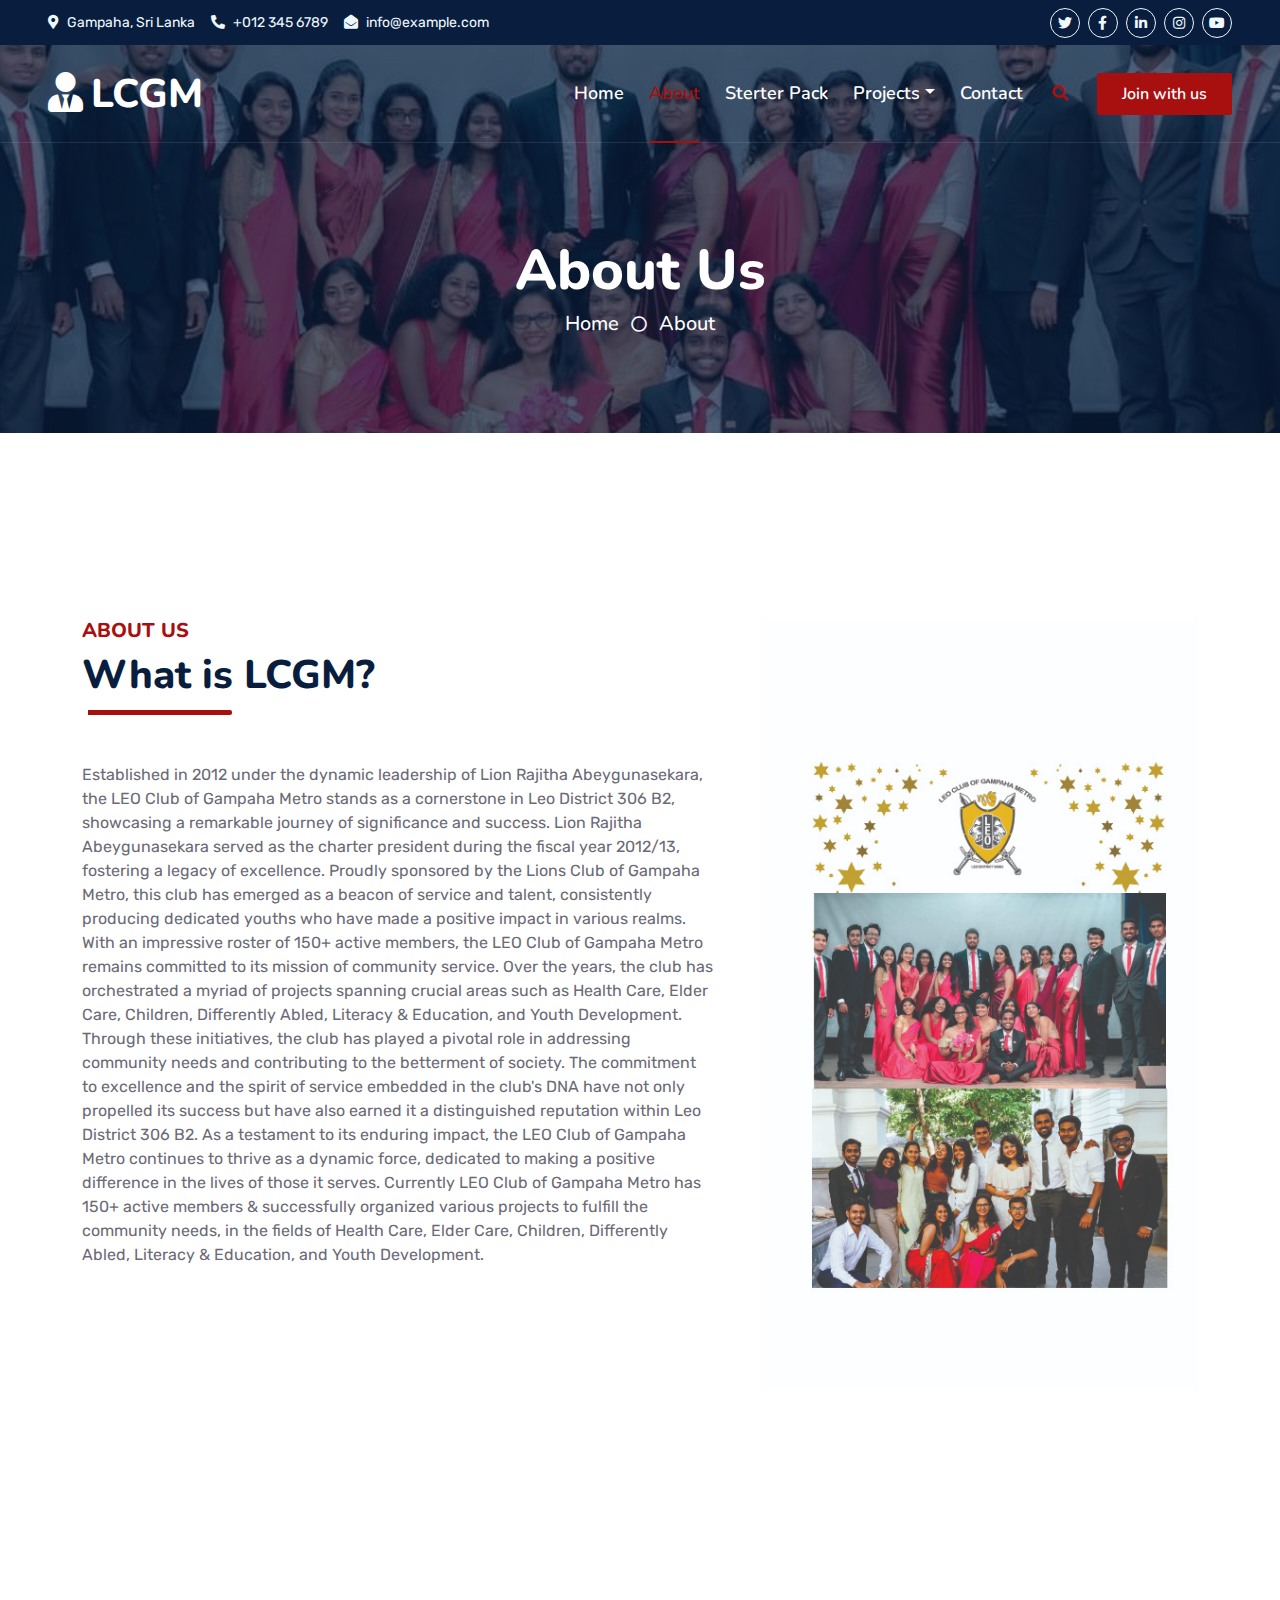
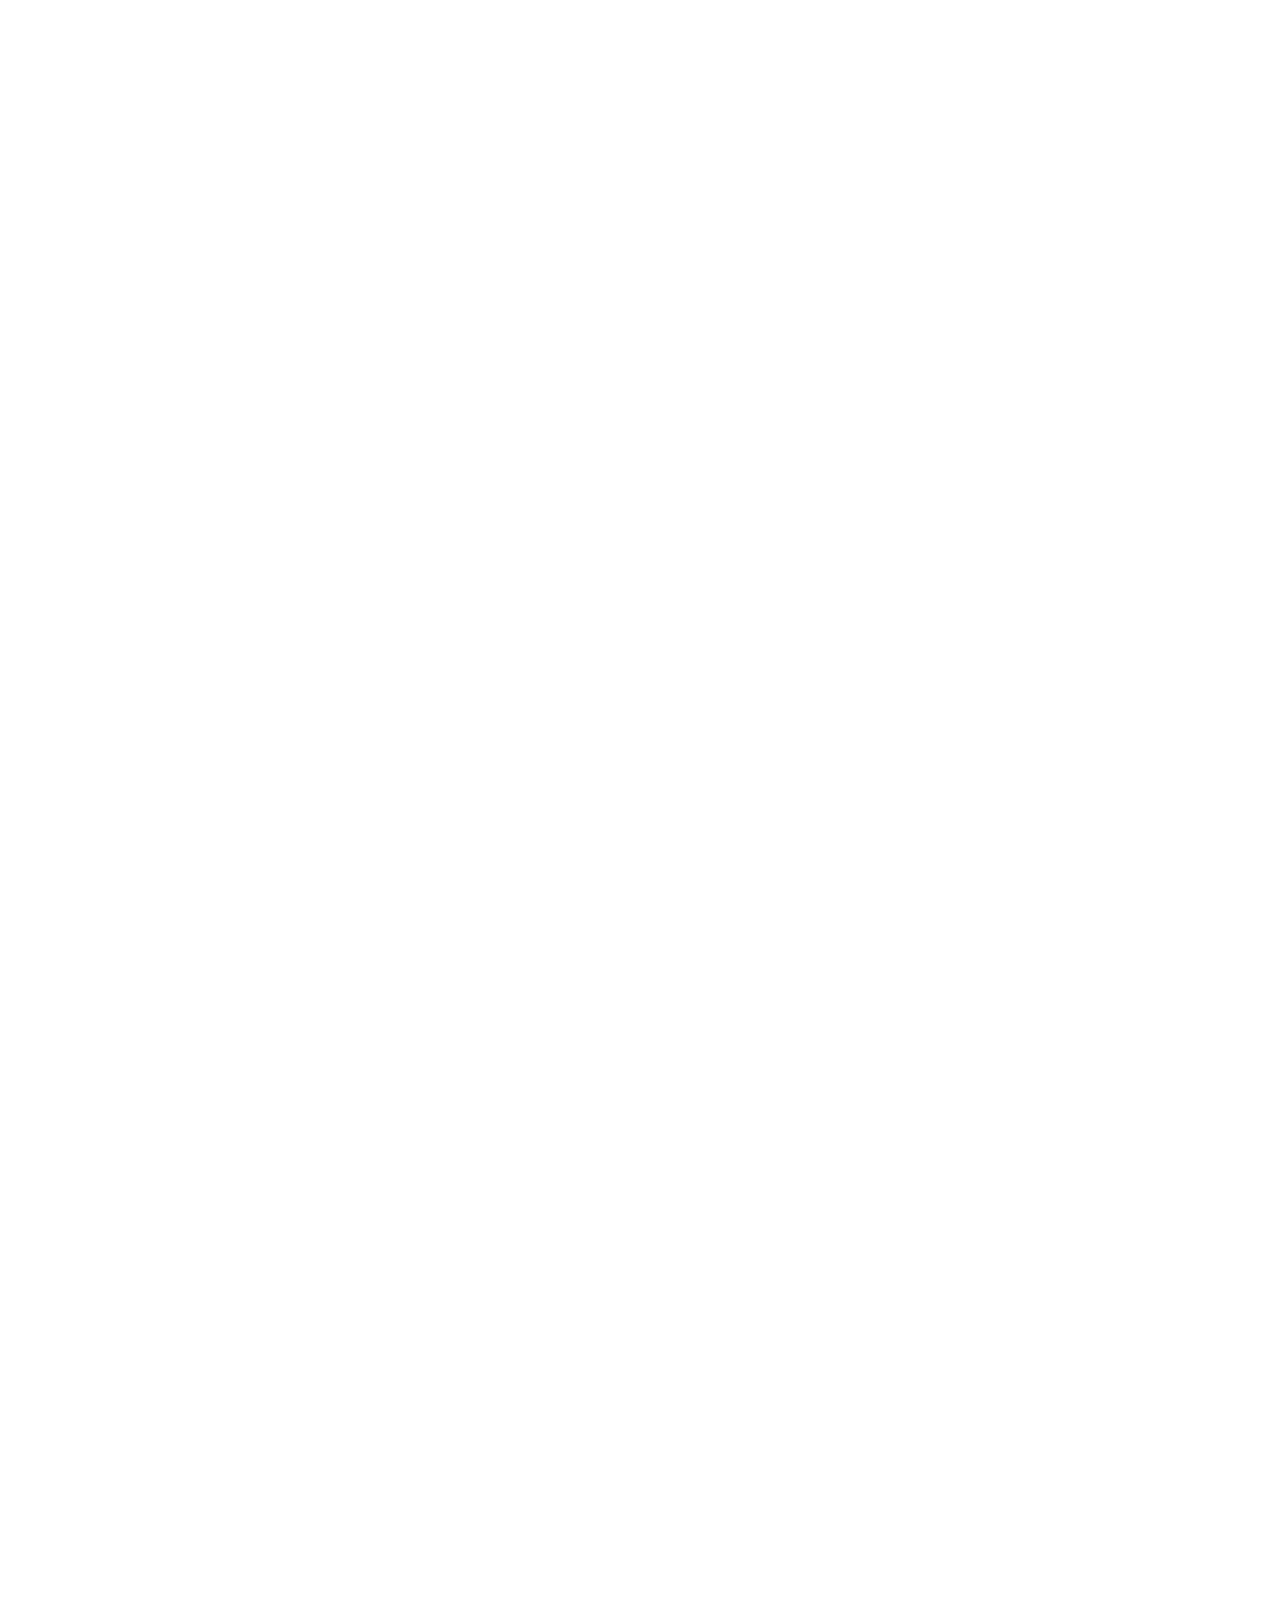
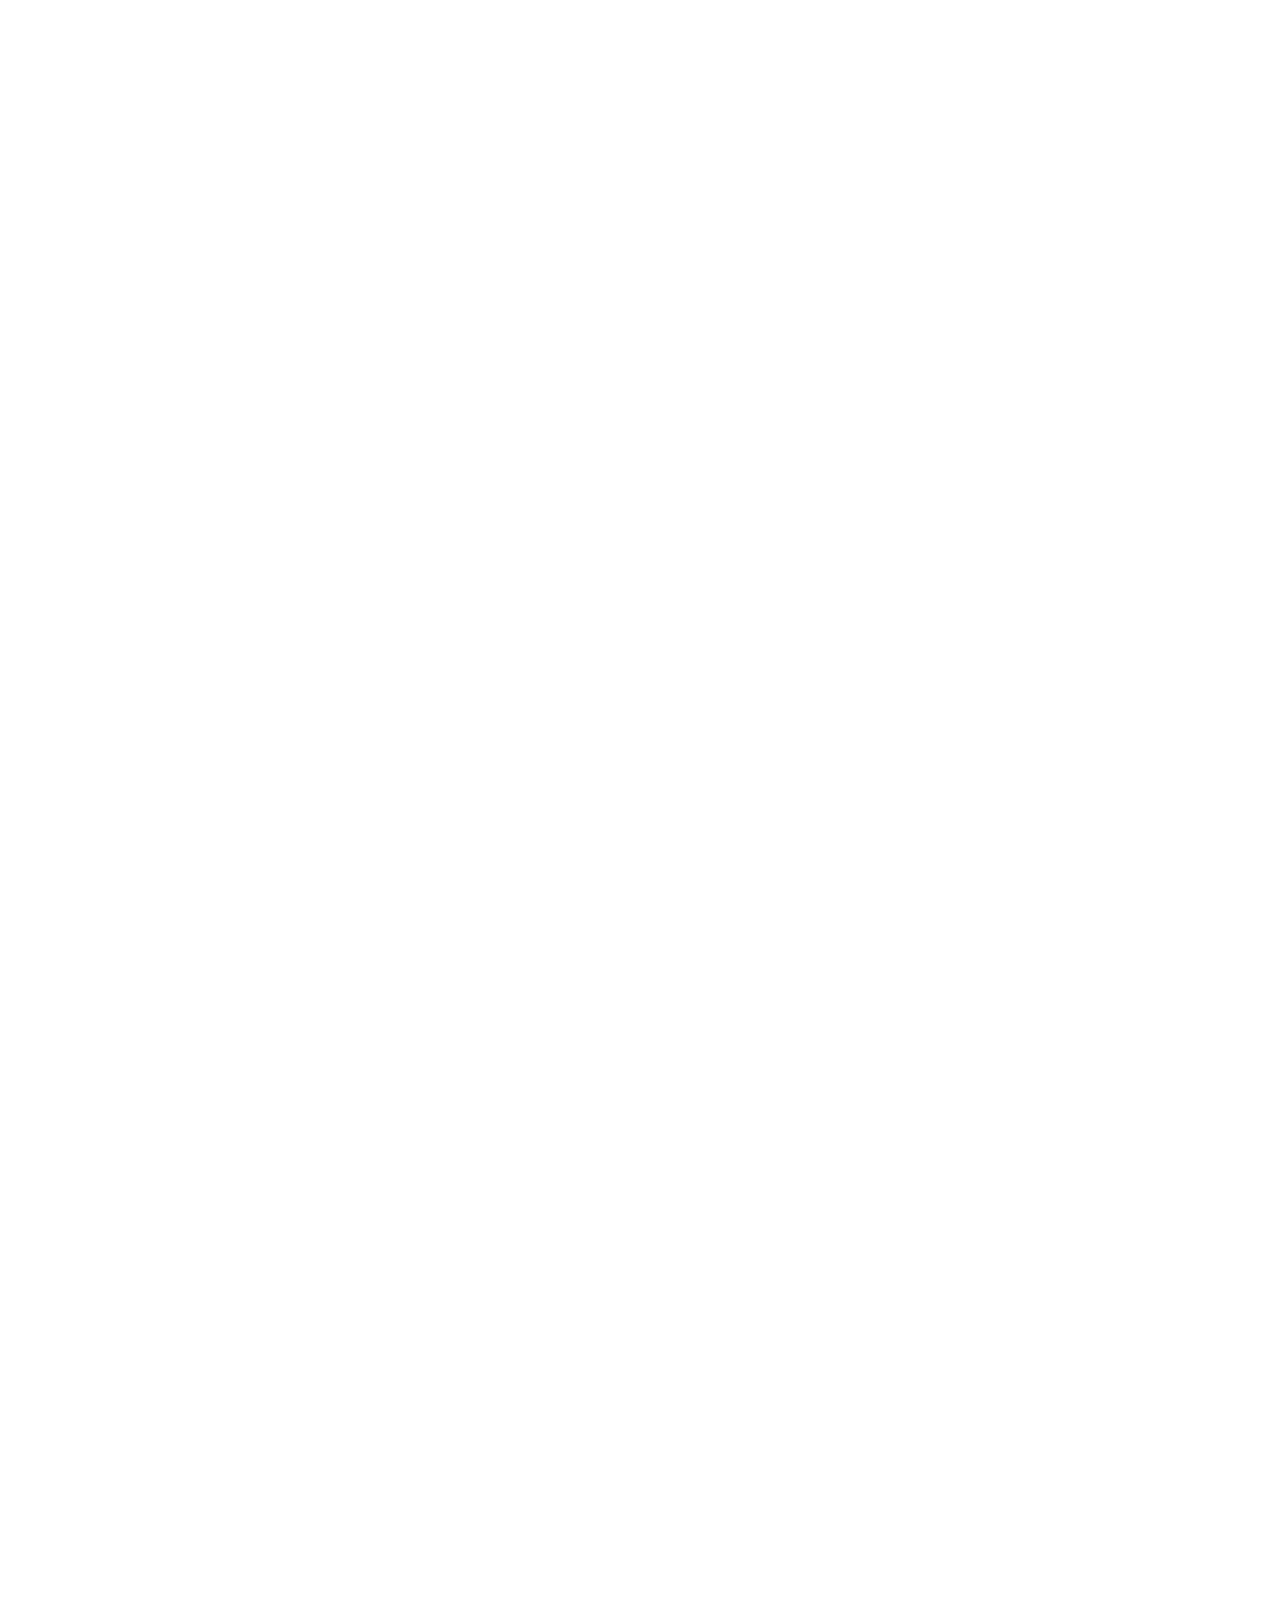
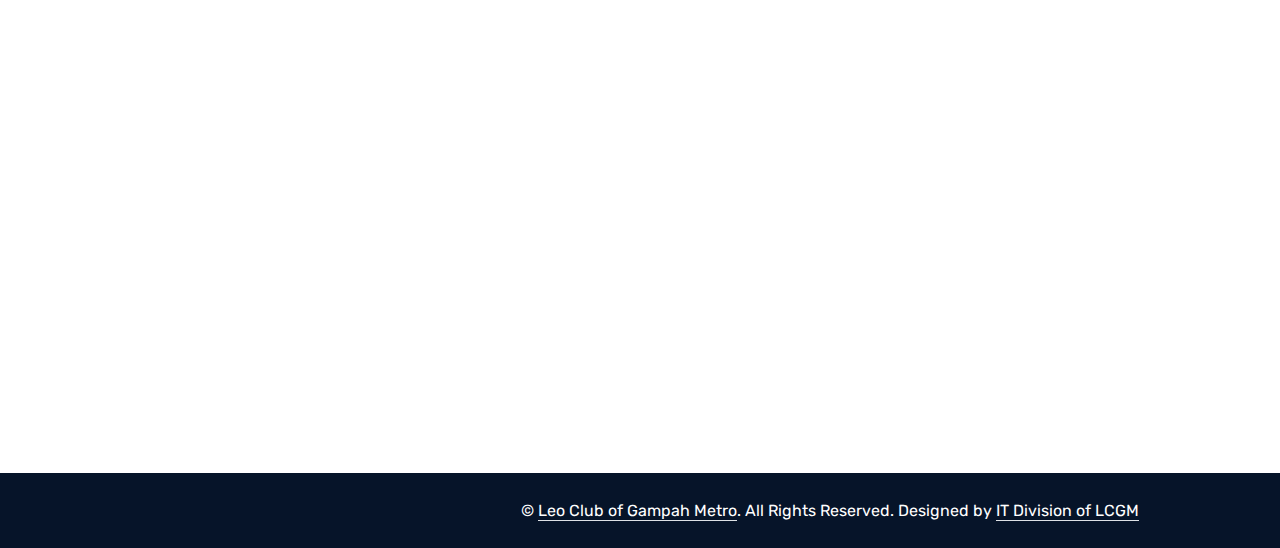
==== about.html @ 5995c35d "Add files via upload" ====
<!DOCTYPE html>
<html lang="en">

<head>
    <meta charset="utf-8">
    <title>Startup - Startup Website Template</title>
    <meta content="width=device-width, initial-scale=1.0" name="viewport">
    <meta content="Free HTML Templates" name="keywords">
    <meta content="Free HTML Templates" name="description">

    <!-- Favicon -->
    <link href="img/favicon.ico" rel="icon">

    <!-- Google Web Fonts -->
    <link rel="preconnect" href="https://fonts.googleapis.com">
    <link rel="preconnect" href="https://fonts.gstatic.com" crossorigin>
    <link href="https://fonts.googleapis.com/css2?family=Nunito:wght@400;600;700;800&family=Rubik:wght@400;500;600;700&display=swap" rel="stylesheet">

    <!-- Icon Font Stylesheet -->
    <link href="https://cdnjs.cloudflare.com/ajax/libs/font-awesome/5.10.0/css/all.min.css" rel="stylesheet">
    <link href="https://cdn.jsdelivr.net/npm/bootstrap-icons@1.4.1/font/bootstrap-icons.css" rel="stylesheet">

    <!-- Libraries Stylesheet -->
    <link href="lib/owlcarousel/assets/owl.carousel.min.css" rel="stylesheet">
    <link href="lib/animate/animate.min.css" rel="stylesheet">

    <!-- Customized Bootstrap Stylesheet -->
    <link href="css/bootstrap.min.css" rel="stylesheet">

    <!-- Template Stylesheet -->
    <link href="css/style.css" rel="stylesheet">
</head>

<body>
    <!-- Spinner Start -->
    <div id="spinner" class="show bg-white position-fixed translate-middle w-100 vh-100 top-50 start-50 d-flex align-items-center justify-content-center">
        <div class="spinner"></div>
    </div>
    <!-- Spinner End -->


    <!-- Topbar Start -->
    <div class="container-fluid bg-dark px-5 d-none d-lg-block">
        <div class="row gx-0">
            <div class="col-lg-8 text-center text-lg-start mb-2 mb-lg-0">
                <div class="d-inline-flex align-items-center" style="height: 45px;">
                    <small class="me-3 text-light"><i class="fa fa-map-marker-alt me-2"></i>Gampaha, Sri Lanka</small>
                    <small class="me-3 text-light"><i class="fa fa-phone-alt me-2"></i>+012 345 6789</small>
                    <small class="text-light"><i class="fa fa-envelope-open me-2"></i>info@example.com</small>
                </div>
            </div>
            <div class="col-lg-4 text-center text-lg-end">
                <div class="d-inline-flex align-items-center" style="height: 45px;">
                    <a class="btn btn-sm btn-outline-light btn-sm-square rounded-circle me-2" href=""><i class="fab fa-twitter fw-normal"></i></a>
                    <a class="btn btn-sm btn-outline-light btn-sm-square rounded-circle me-2" href=""><i class="fab fa-facebook-f fw-normal"></i></a>
                    <a class="btn btn-sm btn-outline-light btn-sm-square rounded-circle me-2" href=""><i class="fab fa-linkedin-in fw-normal"></i></a>
                    <a class="btn btn-sm btn-outline-light btn-sm-square rounded-circle me-2" href=""><i class="fab fa-instagram fw-normal"></i></a>
                    <a class="btn btn-sm btn-outline-light btn-sm-square rounded-circle" href=""><i class="fab fa-youtube fw-normal"></i></a>
                </div>
            </div>
        </div>
    </div>
    <!-- Topbar End -->


    <!-- Navbar Start -->
    <div class="container-fluid position-relative p-0">
        <nav class="navbar navbar-expand-lg navbar-dark px-5 py-3 py-lg-0">
            <a href="index.html" class="navbar-brand p-0">
                <h1 class="m-0"><i class="fa fa-user-tie me-2"></i>LCGM</h1>
            </a>
            <button class="navbar-toggler" type="button" data-bs-toggle="collapse" data-bs-target="#navbarCollapse">
                <span class="fa fa-bars"></span>
            </button>
            <div class="collapse navbar-collapse" id="navbarCollapse">
                <div class="navbar-nav ms-auto py-0">
                    <a href="index.html" class="nav-item nav-link">Home</a>
                    <a href="about.html" class="nav-item nav-link active">About</a>
                    <a href="service.html" class="nav-item nav-link">Sterter Pack</a>
                    <div class="nav-item dropdown">
                        <a href="#" class="nav-link dropdown-toggle" data-bs-toggle="dropdown">Projects</a>
                        <div class="dropdown-menu m-0">
                            <a href="blog.html" class="dropdown-item">Projects</a>
                            <a href="detail.html" class="dropdown-item">On going Projects</a>
                        </div>
                    </div>
                   <!--<div class="nav-item dropdown">
                        <a href="#" class="nav-link dropdown-toggle" data-bs-toggle="dropdown">Pages</a>
                        <div class="dropdown-menu m-0">
                            <a href="price.html" class="dropdown-item">Pricing Plan</a>
                            <a href="feature.html" class="dropdown-item">Our features</a>
                            <a href="team.html" class="dropdown-item">Team Members</a>
                            <a href="testimonial.html" class="dropdown-item">Testimonial</a>
                            <a href="quote.html" class="dropdown-item">Free Quote</a>
                        </div>
                    </div>--> 
                    <a href="contact.html" class="nav-item nav-link">Contact</a>
                </div>
                <butaton type="button" class="btn text-primary ms-3" data-bs-toggle="modal" data-bs-target="#searchModal"><i class="fa fa-search"></i></butaton>
                <a href="form.html" class="btn btn-primary py-2 px-4 ms-3">Join with us</a>
            </div>
        </nav>

        <div class="container-fluid bg-primary py-5 bg-header" style="margin-bottom: 90px;">
            <div class="row py-5">
                <div class="col-12 pt-lg-5 mt-lg-5 text-center">
                    <h1 class="display-4 text-white animated zoomIn">About Us</h1>
                    <a href="" class="h5 text-white">Home</a>
                    <i class="far fa-circle text-white px-2"></i>
                    <a href="" class="h5 text-white">About</a>
                </div>
            </div>
        </div>
    </div>
    <!-- Navbar End -->


    <!-- Full Screen Search Start -->
    <div class="modal fade" id="searchModal" tabindex="-1">
        <div class="modal-dialog modal-fullscreen">
            <div class="modal-content" style="background: rgba(9, 30, 62, .7);">
                <div class="modal-header border-0">
                    <button type="button" class="btn bg-white btn-close" data-bs-dismiss="modal" aria-label="Close"></button>
                </div>
                <div class="modal-body d-flex align-items-center justify-content-center">
                    <div class="input-group" style="max-width: 600px;">
                        <input type="text" class="form-control bg-transparent border-primary p-3" placeholder="Type search keyword">
                        <button class="btn btn-primary px-4"><i class="bi bi-search"></i></button>
                    </div>
                </div>
            </div>
        </div>
    </div>
    <!-- Full Screen Search End -->


    <!-- About Start -->
    <div class="container-fluid py-5 wow fadeInUp" data-wow-delay="0.1s">
        <div class="container py-5">
            <div class="row g-5">
                <div class="col-lg-7">
                    <div class="section-title position-relative pb-3 mb-5">
                        <h5 class="fw-bold text-primary text-uppercase">About Us</h5>
                        <h1 class="mb-0">What is LCGM?   </h1>
                    </div>
                    <p class="mb-4">Established in 2012 under the dynamic leadership of Lion Rajitha Abeygunasekara, the LEO Club of Gampaha Metro stands as a cornerstone in Leo District 306 B2, showcasing a remarkable journey of significance and success. Lion Rajitha Abeygunasekara served as the charter president during the fiscal year 2012/13, fostering a legacy of excellence. Proudly sponsored by the Lions Club of Gampaha Metro, this club has emerged as a beacon of service and talent, consistently producing dedicated youths who have made a positive impact in various realms. With an impressive roster of 150+ active members, the LEO Club of Gampaha Metro remains committed to its mission of community service. Over the years, the club has orchestrated a myriad of projects spanning crucial areas such as Health Care, Elder Care, Children, Differently Abled, Literacy & Education, and Youth Development. Through these initiatives, the club has played a pivotal role in addressing community needs and contributing to the betterment of society. The commitment to excellence and the spirit of service embedded in the club's DNA have not only propelled its success but have also earned it a distinguished reputation within Leo District 306 B2. As a testament to its enduring impact, the LEO Club of Gampaha Metro continues to thrive as a dynamic force, dedicated to making a positive difference in the lives of those it serves. Currently LEO Club of Gampaha Metro has 150+ active members & successfully organized various projects to fulfill the community needs, in the fields of Health Care, Elder Care, Children, Differently Abled, Literacy & Education, and Youth Development.</p>
                   <!-- <div class="row g-0 mb-3">
                        <div class="col-sm-6 wow zoomIn" data-wow-delay="0.2s">
                            <h5 class="mb-3"><i class="fa fa-check text-primary me-3"></i>Award Winning</h5>
                            <h5 class="mb-3"><i class="fa fa-check text-primary me-3"></i>Professional Staff</h5>
                        </div>
                        <div class="col-sm-6 wow zoomIn" data-wow-delay="0.4s">
                            <h5 class="mb-3"><i class="fa fa-check text-primary me-3"></i>24/7 Support</h5>
                            <h5 class="mb-3"><i class="fa fa-check text-primary me-3"></i>Fair Prices</h5>
                        </div>
                    </div> -->
                    <div class="d-flex align-items-center mb-4 wow fadeIn" data-wow-delay="0.6s">
                       <!-- <div class="bg-primary d-flex align-items-center justify-content-center rounded" style="width: 60px; height: 60px;">
                            <i class="fa fa-phone-alt text-white"></i>
                        </div>
                        <div class="ps-4">
                            <h5 class="mb-2">Call to ask any question</h5>
                            <h4 class="text-primary mb-0">+012 345 6789</h4>
                        </div>-->
                    </div>
                    <a href="quote.html" class="btn btn-primary py-3 px-5 mt-3 wow zoomIn" data-wow-delay="0.9s">Request A Quote</a>
                </div> 
                <div class="col-lg-5" style="min-height: 500px;">
                    <div class="position-relative h-100">
                        <img class="position-absolute w-100 h-100 rounded wow zoomIn" data-wow-delay="0.9s" src="img/Artboard 1-100.jpg" style="object-fit: cover;">
                    </div>
                </div>
            </div>
        </div>
    </div> 
    <!-- About End -->

 <!-- Team Start -->
 <div class="container-fluid py-5 wow fadeInUp" data-wow-delay="0.1s">
    <div class="container py-5">
        <div class="section-title text-center position-relative pb-3 mb-5 mx-auto" style="max-width: 600px;">
            <h5 class="fw-bold text-primary text-uppercase">Board Members</h5>
            <h1 class="mb-0">Meet the board members of LCGM</h1>
        </div>
        <div class="row g-5">
            <div class="col-lg-4 wow slideInUp" data-wow-delay="0.3s">
                <div class="team-item bg-light rounded overflow-hidden">
                    <div class="team-img position-relative overflow-hidden">
                        <img class="img-fluid w-100" src="img/team-1.jpg" alt="">
                        <div class="team-social">
                            <a class="btn btn-lg btn-primary btn-lg-square rounded" href=""><i class="fab fa-twitter fw-normal"></i></a>
                            <a class="btn btn-lg btn-primary btn-lg-square rounded" href=""><i class="fab fa-facebook-f fw-normal"></i></a>
                            <a class="btn btn-lg btn-primary btn-lg-square rounded" href=""><i class="fab fa-instagram fw-normal"></i></a>
                            <a class="btn btn-lg btn-primary btn-lg-square rounded" href=""><i class="fab fa-linkedin-in fw-normal"></i></a>
                        </div>
                    </div>
                    <div class="text-center py-4">
                        <h4 class="text-primary">Leo Nimasha Jayakody FLM</h4>
                        <p class="text-uppercase m-0">Club President</p>
                    </div>
                </div>
            </div>
            <div class="col-lg-4 wow slideInUp" data-wow-delay="0.6s">
                <div class="team-item bg-light rounded overflow-hidden">
                    <div class="team-img position-relative overflow-hidden">
                        <img class="img-fluid w-100" src="img/team-2.jpg" alt="">
                        <div class="team-social">
                            <a class="btn btn-lg btn-primary btn-lg-square rounded" href=""><i class="fab fa-twitter fw-normal"></i></a>
                            <a class="btn btn-lg btn-primary btn-lg-square rounded" href=""><i class="fab fa-facebook-f fw-normal"></i></a>
                            <a class="btn btn-lg btn-primary btn-lg-square rounded" href=""><i class="fab fa-instagram fw-normal"></i></a>
                            <a class="btn btn-lg btn-primary btn-lg-square rounded" href=""><i class="fab fa-linkedin-in fw-normal"></i></a>
                        </div>
                    </div>
                    <div class="text-center py-4">
                        <h4 class="text-primary">Leo Lion Hansa Ranasinghe PFLM</h4>
                        <p class="text-uppercase m-0">Immediate Past President</p>
                    </div>
                </div>
            </div>
            <div class="col-lg-4 wow slideInUp" data-wow-delay="0.9s">
                <div class="team-item bg-light rounded overflow-hidden">
                    <div class="team-img position-relative overflow-hidden">
                        <img class="img-fluid w-100" src="img/team-3.jpg" alt="">
                        <div class="team-social">
                            <a class="btn btn-lg btn-primary btn-lg-square rounded" href=""><i class="fab fa-twitter fw-normal"></i></a>
                            <a class="btn btn-lg btn-primary btn-lg-square rounded" href=""><i class="fab fa-facebook-f fw-normal"></i></a>
                            <a class="btn btn-lg btn-primary btn-lg-square rounded" href=""><i class="fab fa-instagram fw-normal"></i></a>
                            <a class="btn btn-lg btn-primary btn-lg-square rounded" href=""><i class="fab fa-linkedin-in fw-normal"></i></a>
                        </div>
                    </div>
                    <div class="text-center py-4">
                        <h4 class="text-primary">Leo Lion Sandun Weerasinghe PFLM</h4>
                        <p class="text-uppercase m-0">Vice President</p>
                    </div>
                </div>
            </div>
        </div>
        <div class="row g-5">
            <div class="col-lg-4 wow slideInUp" data-wow-delay="0.3s">
                <div class="team-item bg-light rounded overflow-hidden">
                    <div class="team-img position-relative overflow-hidden">
                        <img class="img-fluid w-100" src="img/team-4.jpg" alt="">
                        <div class="team-social">
                            <a class="btn btn-lg btn-primary btn-lg-square rounded" href=""><i class="fab fa-twitter fw-normal"></i></a>
                            <a class="btn btn-lg btn-primary btn-lg-square rounded" href=""><i class="fab fa-facebook-f fw-normal"></i></a>
                            <a class="btn btn-lg btn-primary btn-lg-square rounded" href=""><i class="fab fa-instagram fw-normal"></i></a>
                            <a class="btn btn-lg btn-primary btn-lg-square rounded" href=""><i class="fab fa-linkedin-in fw-normal"></i></a>
                        </div>
                    </div>
                    <div class="text-center py-4">
                        <h4 class="text-primary">Leo Olu Ranasinghe</h4>
                        <p class="text-uppercase m-0">Club Secretary</p>
                    </div>
                </div>
            </div>
            <div class="col-lg-4 wow slideInUp" data-wow-delay="0.6s">
                <div class="team-item bg-light rounded overflow-hidden">
                    <div class="team-img position-relative overflow-hidden">
                        <img class="img-fluid w-100" src="img/team-5.jpg" alt="">
                        <div class="team-social">
                            <a class="btn btn-lg btn-primary btn-lg-square rounded" href=""><i class="fab fa-twitter fw-normal"></i></a>
                            <a class="btn btn-lg btn-primary btn-lg-square rounded" href=""><i class="fab fa-facebook-f fw-normal"></i></a>
                            <a class="btn btn-lg btn-primary btn-lg-square rounded" href=""><i class="fab fa-instagram fw-normal"></i></a>
                            <a class="btn btn-lg btn-primary btn-lg-square rounded" href=""><i class="fab fa-linkedin-in fw-normal"></i></a>
                        </div>
                    </div>
                    <div class="text-center py-4">
                        <h4 class="text-primary">Leo Kaveesh Karunarathna</h4>
                        <p class="text-uppercase m-0">Club Treasurer</p>
                    </div>
                </div>
            </div>
            <div class="col-lg-4 wow slideInUp" data-wow-delay="0.9s">
                <div class="team-item bg-light rounded overflow-hidden">
                    <div class="team-img position-relative overflow-hidden">
                        <img class="img-fluid w-100" src="img/team-6.jpeg" alt="">
                        <div class="team-social">
                            <a class="btn btn-lg btn-primary btn-lg-square rounded" href=""><i class="fab fa-twitter fw-normal"></i></a>
                            <a class="btn btn-lg btn-primary btn-lg-square rounded" href=""><i class="fab fa-facebook-f fw-normal"></i></a>
                            <a class="btn btn-lg btn-primary btn-lg-square rounded" href=""><i class="fab fa-instagram fw-normal"></i></a>
                            <a class="btn btn-lg btn-primary btn-lg-square rounded" href=""><i class="fab fa-linkedin-in fw-normal"></i></a>
                        </div>
                    </div>
                    <div class="text-center py-4">
                        <h4 class="text-primary">Leo Panchali Abeywickrama</h4>
                        <p class="text-uppercase m-0">Club Assistant Treasurer</p>
                    </div>
                </div>
            </div>
        </div>
        <div class="row g-5">
            <div class="col-lg-4 wow slideInUp" data-wow-delay="0.3s">
                <div class="team-item bg-light rounded overflow-hidden">
                    <div class="team-img position-relative overflow-hidden">
                        <img class="img-fluid w-100" src="img/team-7.HEIC" alt="">
                        <div class="team-social">
                            <a class="btn btn-lg btn-primary btn-lg-square rounded" href=""><i class="fab fa-twitter fw-normal"></i></a>
                            <a class="btn btn-lg btn-primary btn-lg-square rounded" href=""><i class="fab fa-facebook-f fw-normal"></i></a>
                            <a class="btn btn-lg btn-primary btn-lg-square rounded" href=""><i class="fab fa-instagram fw-normal"></i></a>
                            <a class="btn btn-lg btn-primary btn-lg-square rounded" href=""><i class="fab fa-linkedin-in fw-normal"></i></a>
                        </div>
                    </div>
                    <div class="text-center py-4">
                        <h4 class="text-primary">Leo Abishek Dewthilina</h4>
                        <p class="text-uppercase m-0">Club Assistant Treasurer</p>
                    </div>
                </div>
            </div>
            <div class="col-lg-4 wow slideInUp" data-wow-delay="0.6s">
                <div class="team-item bg-light rounded overflow-hidden">
                    <div class="team-img position-relative overflow-hidden">
                        <img class="img-fluid w-100" src="img/team-8.jpg" alt="">
                        <div class="team-social">
                            <a class="btn btn-lg btn-primary btn-lg-square rounded" href=""><i class="fab fa-twitter fw-normal"></i></a>
                            <a class="btn btn-lg btn-primary btn-lg-square rounded" href=""><i class="fab fa-facebook-f fw-normal"></i></a>
                            <a class="btn btn-lg btn-primary btn-lg-square rounded" href=""><i class="fab fa-instagram fw-normal"></i></a>
                            <a class="btn btn-lg btn-primary btn-lg-square rounded" href=""><i class="fab fa-linkedin-in fw-normal"></i></a>
                        </div>
                    </div>
                    <div class="text-center py-4">
                        <h4 class="text-primary">Leo Tamasha Fernando</h4>
                        <p class="text-uppercase m-0">Assistant Secretary</p>
                    </div>
                </div>
            </div>
            <div class="col-lg-4 wow slideInUp" data-wow-delay="0.9s">
                <div class="team-item bg-light rounded overflow-hidden">
                    <div class="team-img position-relative overflow-hidden">
                        <img class="img-fluid w-100" src="img/team-9.jpg" alt="">
                        <div class="team-social">
                            <a class="btn btn-lg btn-primary btn-lg-square rounded" href=""><i class="fab fa-twitter fw-normal"></i></a>
                            <a class="btn btn-lg btn-primary btn-lg-square rounded" href=""><i class="fab fa-facebook-f fw-normal"></i></a>
                            <a class="btn btn-lg btn-primary btn-lg-square rounded" href=""><i class="fab fa-instagram fw-normal"></i></a>
                            <a class="btn btn-lg btn-primary btn-lg-square rounded" href=""><i class="fab fa-linkedin-in fw-normal"></i></a>
                        </div>
                    </div>
                    <div class="text-center py-4">
                        <h4 class="text-primary">Leo Gayathra Jayathunga</h4>
                        <p class="text-uppercase m-0">Assistant Secretary</p>
                    </div>
                </div>
            </div>
        </div>
        <div class="row g-5">
            <div class="col-lg-4 wow slideInUp" data-wow-delay="0.3s">
                <div class="team-item bg-light rounded overflow-hidden">
                    <div class="team-img position-relative overflow-hidden">
                        <img class="img-fluid w-100" src="img/team-10.jpg" alt="">
                        <div class="team-social">
                            <a class="btn btn-lg btn-primary btn-lg-square rounded" href=""><i class="fab fa-twitter fw-normal"></i></a>
                            <a class="btn btn-lg btn-primary btn-lg-square rounded" href=""><i class="fab fa-facebook-f fw-normal"></i></a>
                            <a class="btn btn-lg btn-primary btn-lg-square rounded" href=""><i class="fab fa-instagram fw-normal"></i></a>
                            <a class="btn btn-lg btn-primary btn-lg-square rounded" href=""><i class="fab fa-linkedin-in fw-normal"></i></a>
                        </div>
                    </div>
                    <div class="text-center py-4">
                        <h4 class="text-primary">Leo Sandunika Illangasinghe</h4>
                        <p class="text-uppercase m-0">Assistant Secretary</p>
                    </div>
                </div>
            </div>
            <div class="col-lg-4 wow slideInUp" data-wow-delay="0.6s">
                <div class="team-item bg-light rounded overflow-hidden">
                    <div class="team-img position-relative overflow-hidden">
                        <img class="img-fluid w-100" src="img/team-11.jpg" alt="">
                        <div class="team-social">
                            <a class="btn btn-lg btn-primary btn-lg-square rounded" href=""><i class="fab fa-twitter fw-normal"></i></a>
                            <a class="btn btn-lg btn-primary btn-lg-square rounded" href=""><i class="fab fa-facebook-f fw-normal"></i></a>
                            <a class="btn btn-lg btn-primary btn-lg-square rounded" href=""><i class="fab fa-instagram fw-normal"></i></a>
                            <a class="btn btn-lg btn-primary btn-lg-square rounded" href=""><i class="fab fa-linkedin-in fw-normal"></i></a>
                        </div>
                    </div>
                    <div class="text-center py-4">
                        <h4 class="text-primary">Leo Dewmini Peiris</h4>
                        <p class="text-uppercase m-0">Director of Membership</p>
                    </div>
                </div>
            </div>
            <div class="col-lg-4 wow slideInUp" data-wow-delay="0.9s">
                <div class="team-item bg-light rounded overflow-hidden">
                    <div class="team-img position-relative overflow-hidden">
                        <img class="img-fluid w-100" src="img/team-12.jpeg" alt="">
                        <div class="team-social">
                            <a class="btn btn-lg btn-primary btn-lg-square rounded" href=""><i class="fab fa-twitter fw-normal"></i></a>
                            <a class="btn btn-lg btn-primary btn-lg-square rounded" href=""><i class="fab fa-facebook-f fw-normal"></i></a>
                            <a class="btn btn-lg btn-primary btn-lg-square rounded" href=""><i class="fab fa-instagram fw-normal"></i></a>
                            <a class="btn btn-lg btn-primary btn-lg-square rounded" href=""><i class="fab fa-linkedin-in fw-normal"></i></a>
                        </div>
                    </div>
                    <div class="text-center py-4">
                        <h4 class="text-primary">Leo Dewlini Dharmadhasa</h4>
                        <p class="text-uppercase m-0">Director of Media and Publicity</p>
                    </div>
                </div>
            </div>
        </div>
        <div class="row g-5">
            <div class="col-lg-4 wow slideInUp" data-wow-delay="0.3s">
                <div class="team-item bg-light rounded overflow-hidden">
                    <div class="team-img position-relative overflow-hidden">
                        <img class="img-fluid w-100" src="img/team-13.jpg" alt="">
                        <div class="team-social">
                            <a class="btn btn-lg btn-primary btn-lg-square rounded" href=""><i class="fab fa-twitter fw-normal"></i></a>
                            <a class="btn btn-lg btn-primary btn-lg-square rounded" href=""><i class="fab fa-facebook-f fw-normal"></i></a>
                            <a class="btn btn-lg btn-primary btn-lg-square rounded" href=""><i class="fab fa-instagram fw-normal"></i></a>
                            <a class="btn btn-lg btn-primary btn-lg-square rounded" href=""><i class="fab fa-linkedin-in fw-normal"></i></a>
                        </div>
                    </div>
                    <div class="text-center py-4">
                        <h4 class="text-primary">Leo Chanuka Cooray</h4>
                        <p class="text-uppercase m-0">Director of Service</p>
                    </div>
                </div>
            </div>
            <div class="col-lg-4 wow slideInUp" data-wow-delay="0.6s">
                <div class="team-item bg-light rounded overflow-hidden">
                    <div class="team-img position-relative overflow-hidden">
                        <img class="img-fluid w-100" src="img/team-14.jpg" alt="">
                        <div class="team-social">
                            <a class="btn btn-lg btn-primary btn-lg-square rounded" href=""><i class="fab fa-twitter fw-normal"></i></a>
                            <a class="btn btn-lg btn-primary btn-lg-square rounded" href=""><i class="fab fa-facebook-f fw-normal"></i></a>
                            <a class="btn btn-lg btn-primary btn-lg-square rounded" href=""><i class="fab fa-instagram fw-normal"></i></a>
                            <a class="btn btn-lg btn-primary btn-lg-square rounded" href=""><i class="fab fa-linkedin-in fw-normal"></i></a>
                        </div>
                    </div>
                    <div class="text-center py-4">
                        <h4 class="text-primary">Leo Janudi Disara</h4>
                        <p class="text-uppercase m-0">Director of Leadership</p>
                    </div>
                </div>
            </div>
            <div class="col-lg-4 wow slideInUp" data-wow-delay="0.9s">
                <div class="team-item bg-light rounded overflow-hidden">
                    <div class="team-img position-relative overflow-hidden">
                        <img class="img-fluid w-100" src="img/team-15.jpg" alt="">
                        <div class="team-social">
                            <a class="btn btn-lg btn-primary btn-lg-square rounded" href=""><i class="fab fa-twitter fw-normal"></i></a>
                            <a class="btn btn-lg btn-primary btn-lg-square rounded" href=""><i class="fab fa-facebook-f fw-normal"></i></a>
                            <a class="btn btn-lg btn-primary btn-lg-square rounded" href=""><i class="fab fa-instagram fw-normal"></i></a>
                            <a class="btn btn-lg btn-primary btn-lg-square rounded" href=""><i class="fab fa-linkedin-in fw-normal"></i></a>
                        </div>
                    </div>
                    <div class="text-center py-4">
                        <h4 class="text-primary">Leo Lakshan Jayawardana</h4>
                        <p class="text-uppercase m-0">Director of IT</p>
                    </div>
                </div>
                
            </div>
            <div class="col-lg-4 wow slideInUp" data-wow-delay="0.9s">
                <div class="team-item bg-light rounded overflow-hidden">
                    <div class="team-img position-relative overflow-hidden">
                        <img class="img-fluid w-100" src="img/team-16.jpeg" alt="">
                        <div class="team-social">
                            <a class="btn btn-lg btn-primary btn-lg-square rounded" href=""><i class="fab fa-twitter fw-normal"></i></a>
                            <a class="btn btn-lg btn-primary btn-lg-square rounded" href=""><i class="fab fa-facebook-f fw-normal"></i></a>
                            <a class="btn btn-lg btn-primary btn-lg-square rounded" href=""><i class="fab fa-instagram fw-normal"></i></a>
                            <a class="btn btn-lg btn-primary btn-lg-square rounded" href=""><i class="fab fa-linkedin-in fw-normal"></i></a>
                        </div>
                    </div>
                    <div class="text-center py-4">
                        <h4 class="text-primary">Leo Thiyesa Jayasundara</h4>
                        <p class="text-uppercase m-0">Director of International Relationships</p>
                    </div>
                </div>
                
            </div>
        </div>
    </div>
</div>
<!-- Team End -->
    <!-- Vendor Start -->
    <div class="container-fluid py-5 wow fadeInUp" data-wow-delay="0.1s">
        <div class="container py-5 mb-5">
            <div class="bg-white">
                <div class="owl-carousel vendor-carousel">
                    <img src="img/vendor-1.jpg" alt="">
                    <img src="img/vendor-2.jpg" alt="">
                    <img src="img/vendor-3.jpg" alt="">
                    <img src="img/vendor-4.jpg" alt="">
                    <img src="img/vendor-5.jpg" alt="">
                    <img src="img/vendor-6.jpg" alt="">
                    <img src="img/vendor-7.jpg" alt="">
                    <img src="img/vendor-8.jpg" alt="">
                    <img src="img/vendor-9.jpg" alt="">
                </div>
            </div>
        </div>
    </div>
    <!-- Vendor End -->
    

  <!-- Footer Start -->
  <div class="container-fluid bg-dark text-light mt-5 wow fadeInUp" data-wow-delay="0.1s">
    <div class="container">
        <div class="row gx-5">
            <div class="col-lg-4 col-md-6 footer-about">
                <div class="d-flex flex-column align-items-center justify-content-center text-center h-100 bg-primary p-4">
                    <a href="index.html" class="navbar-brand">
                        <h1 class="m-0 text-white"><i class="fa fa-user-tie me-2"></i>LCGM</h1>
                    </a>
                    <p class="mt-3 mb-4">Leadership, Experience, Opportunity</p>
                    <form action="">
                        <div class="input-group">
                            <input type="text" class="form-control border-white p-3" placeholder="Your Email">
                            <button class="btn btn-dark">Reach Us</button>
                        </div>
                    </form>
                </div>
            </div>
            <div class="col-lg-8 col-md-6">
                <div class="row gx-5">
                    <div class="col-lg-4 col-md-12 pt-5 mb-5">
                        <div class="section-title section-title-sm position-relative pb-3 mb-4">
                            <h3 class="text-light mb-0">Get In Touch</h3>
                        </div>
                        <div class="d-flex mb-2">
                            <i class="bi bi-geo-alt text-primary me-2"></i>
                            <p class="mb-0">Gampaha, Sri Lanka</p>
                        </div>
                        <div class="d-flex mb-2">
                            <i class="bi bi-envelope-open text-primary me-2"></i>
                            <p class="mb-0">info@example.com</p>
                        </div>
                        <div class="d-flex mb-2">
                            <i class="bi bi-telephone text-primary me-2"></i>
                            <p class="mb-0">+012 345 67890</p>
                        </div>
                        <div class="d-flex mt-4">
                            <a class="btn btn-primary btn-square me-2" href="#"><i class="fab fa-twitter fw-normal"></i></a>
                            <a class="btn btn-primary btn-square me-2" href="#"><i class="fab fa-facebook-f fw-normal"></i></a>
                            <a class="btn btn-primary btn-square me-2" href="#"><i class="fab fa-linkedin-in fw-normal"></i></a>
                            <a class="btn btn-primary btn-square" href="#"><i class="fab fa-instagram fw-normal"></i></a>
                        </div>
                    </div>
                    <div class="col-lg-4 col-md-12 pt-0 pt-lg-5 mb-5">
                        <div class="section-title section-title-sm position-relative pb-3 mb-4">
                            <h3 class="text-light mb-0">Quick Links</h3>
                        </div>
                        <div class="link-animated d-flex flex-column justify-content-start">
                            <a class="text-light mb-2" href="#"><i class="bi bi-arrow-right text-primary me-2"></i>Home</a>
                            <a class="text-light mb-2" href="#"><i class="bi bi-arrow-right text-primary me-2"></i>About Us</a>
                            <a class="text-light mb-2" href="#"><i class="bi bi-arrow-right text-primary me-2"></i>Starter Pack</a>
                           <!-- <a class="text-light mb-2" href="#"><i class="bi bi-arrow-right text-primary me-2"></i>Meet The Team</a> -->
                            <a class="text-light mb-2" href="#"><i class="bi bi-arrow-right text-primary me-2"></i>Projects</a>
                            <a class="text-light" href="#"><i class="bi bi-arrow-right text-primary me-2"></i>Contact Us</a>
                        </div>
                    </div>
                    <div class="col-lg-4 col-md-12 pt-0 pt-lg-5 mb-5">
                        <div class="section-title section-title-sm position-relative pb-3 mb-4">
                            <h3 class="text-light mb-0">Popular Links</h3>
                        </div>
                        <div class="link-animated d-flex flex-column justify-content-start">
                            <a class="text-light mb-2" href="#"><i class="bi bi-arrow-right text-primary me-2"></i>Home</a>
                            <a class="text-light mb-2" href="#"><i class="bi bi-arrow-right text-primary me-2"></i>About Us</a>
                            <a class="text-light mb-2" href="#"><i class="bi bi-arrow-right text-primary me-2"></i>Starter Pack</a>
                           <!-- <a class="text-light mb-2" href="#"><i class="bi bi-arrow-right text-primary me-2"></i>Meet The Team</a> -->
                            <a class="text-light mb-2" href="#"><i class="bi bi-arrow-right text-primary me-2"></i>Projects</a>
                            <a class="text-light" href="#"><i class="bi bi-arrow-right text-primary me-2"></i>Contact Us</a>
                        </div>
                    </div>
                </div>
            </div>
        </div>
    </div>
</div>
<div class="container-fluid text-white" style="background: #061429;">
    <div class="container text-center">
        <div class="row justify-content-end">
            <div class="col-lg-8 col-md-6">
                <div class="d-flex align-items-center justify-content-center" style="height: 75px;">
                    <p class="mb-0">&copy; <a class="text-white border-bottom" href="#">Leo Club of Gampah Metro</a>. All Rights Reserved. 
                    
                    <!--/*** This template is free as long as you keep the footer author’s credit link/attribution link/backlink. If you'd like to use the template without the footer author’s credit link/attribution link/backlink, you can purchase the Credit Removal License from "https://htmlcodex.com/credit-removal". Thank you for your support. ***/-->
                    Designed by <a class="text-white border-bottom" href="">IT Division of LCGM</a></p>
                </div>
            </div>
        </div>
    </div>
</div>
<!-- Footer End -->


    <!-- Back to Top -->
    <a href="#" class="btn btn-lg btn-primary btn-lg-square rounded back-to-top"><i class="bi bi-arrow-up"></i></a>


    <!-- JavaScript Libraries -->
    <script src="https://code.jquery.com/jquery-3.4.1.min.js"></script>
    <script src="https://cdn.jsdelivr.net/npm/bootstrap@5.0.0/dist/js/bootstrap.bundle.min.js"></script>
    <script src="lib/wow/wow.min.js"></script>
    <script src="lib/easing/easing.min.js"></script>
    <script src="lib/waypoints/waypoints.min.js"></script>
    <script src="lib/counterup/counterup.min.js"></script>
    <script src="lib/owlcarousel/owl.carousel.min.js"></script>

    <!-- Template Javascript -->
    <script src="js/main.js"></script>
</body>

</html>
---- css/style.css ----
/********** Template CSS **********/
:root {
    --primary: #a80f0f;
    --secondary: #34AD54;
    --light: #ffeeef;
    --dark: #091E3E;
}


/*** Spinner ***/
.spinner {
    width: 40px;
    height: 40px;
    background: var(--primary);
    margin: 100px auto;
    -webkit-animation: sk-rotateplane 1.2s infinite ease-in-out;
    animation: sk-rotateplane 1.2s infinite ease-in-out;
}

@-webkit-keyframes sk-rotateplane {
    0% {
        -webkit-transform: perspective(120px)
    }
    50% {
        -webkit-transform: perspective(120px) rotateY(180deg)
    }
    100% {
        -webkit-transform: perspective(120px) rotateY(180deg) rotateX(180deg)
    }
}

@keyframes sk-rotateplane {
    0% {
        transform: perspective(120px) rotateX(0deg) rotateY(0deg);
        -webkit-transform: perspective(120px) rotateX(0deg) rotateY(0deg)
    }
    50% {
        transform: perspective(120px) rotateX(-180.1deg) rotateY(0deg);
        -webkit-transform: perspective(120px) rotateX(-180.1deg) rotateY(0deg)
    }
    100% {
        transform: perspective(120px) rotateX(-180deg) rotateY(-179.9deg);
        -webkit-transform: perspective(120px) rotateX(-180deg) rotateY(-179.9deg);
    }
}

#spinner {
    opacity: 0;
    visibility: hidden;
    transition: opacity .5s ease-out, visibility 0s linear .5s;
    z-index: 99999;
}

#spinner.show {
    transition: opacity .5s ease-out, visibility 0s linear 0s;
    visibility: visible;
    opacity: 1;
}


/*** Heading ***/
h1,
h2,
.fw-bold {
    font-weight: 800 !important;
}

h3,
h4,
.fw-semi-bold {
    font-weight: 700 !important;
}

h5,
h6,
.fw-medium {
    font-weight: 600 !important;
}


/*** Button ***/
.btn {
    font-family: 'Nunito', sans-serif;
    font-weight: 600;
    transition: .5s;
}

.btn-primary,
.btn-secondary {
    color: #FFFFFF;
    box-shadow: inset 0 0 0 50px transparent;
}

.btn-primary:hover {
    box-shadow: inset 0 0 0 0 var(--primary);
}

.btn-secondary:hover {
    box-shadow: inset 0 0 0 0 var(--secondary);
}

.btn-square {
    width: 36px;
    height: 36px;
}

.btn-sm-square {
    width: 30px;
    height: 30px;
}

.btn-lg-square {
    width: 48px;
    height: 48px;
}

.btn-square,
.btn-sm-square,
.btn-lg-square {
    padding-left: 0;
    padding-right: 0;
    text-align: center;
}


/*** Navbar ***/
.navbar-dark .navbar-nav .nav-link {
    font-family: 'Nunito', sans-serif;
    position: relative;
    margin-left: 25px;
    padding: 35px 0;
    color: #FFFFFF;
    font-size: 18px;
    font-weight: 600;
    outline: none;
    transition: .5s;
}

.sticky-top.navbar-dark .navbar-nav .nav-link {
    padding: 20px 0;
    color: var(--dark);
}

.navbar-dark .navbar-nav .nav-link:hover,
.navbar-dark .navbar-nav .nav-link.active {
    color: var(--primary);
}

.navbar-dark .navbar-brand h1 {
    color: #FFFFFF;
}

.navbar-dark .navbar-toggler {
    color: var(--primary) !important;
    border-color: var(--primary) !important;
}

@media (max-width: 991.98px) {
    .sticky-top.navbar-dark {
        position: relative;
        background: #FFFFFF;
    }

    .navbar-dark .navbar-nav .nav-link,
    .navbar-dark .navbar-nav .nav-link.show,
    .sticky-top.navbar-dark .navbar-nav .nav-link {
        padding: 10px 0;
        color: var(--dark);
    }

    .navbar-dark .navbar-brand h1 {
        color: var(--primary);
    }
}

@media (min-width: 992px) {
    .navbar-dark {
        position: absolute;
        width: 100%;
        top: 0;
        left: 0;
        border-bottom: 1px solid rgba(256, 256, 256, .1);
        z-index: 999;
    }
    
    .sticky-top.navbar-dark {
        position: fixed;
        background: #FFFFFF;
    }

    .navbar-dark .navbar-nav .nav-link::before {
        position: absolute;
        content: "";
        width: 0;
        height: 2px;
        bottom: -1px;
        left: 50%;
        background: var(--primary);
        transition: .5s;
    }

    .navbar-dark .navbar-nav .nav-link:hover::before,
    .navbar-dark .navbar-nav .nav-link.active::before {
        width: 100%;
        left: 0;
    }

    .navbar-dark .navbar-nav .nav-link.nav-contact::before {
        display: none;
    }

    .sticky-top.navbar-dark .navbar-brand h1 {
        color: var(--primary);
    }
}


/*** Carousel ***/
.carousel-caption {
    top: 0;
    left: 0;
    right: 0;
    bottom: 0;
    background: rgba(9, 30, 62, .7);
    z-index: 1;
}

@media (max-width: 576px) {
    .carousel-caption h5 {
        font-size: 14px;
        font-weight: 500 !important;
    }

    .carousel-caption h1 {
        font-size: 30px;
        font-weight: 600 !important;
    }
}

.carousel-control-prev,
.carousel-control-next {
    width: 10%;
}

.carousel-control-prev-icon,
.carousel-control-next-icon {
    width: 3rem;
    height: 3rem;
}


/*** Section Title ***/
.section-title::before {
    position: absolute;
    content: "";
    width: 150px;
    height: 5px;
    left: 0;
    bottom: 0;
    background: var(--primary);
    border-radius: 2px;
}

.section-title.text-center::before {
    left: 50%;
    margin-left: -75px;
}

.section-title.section-title-sm::before {
    width: 90px;
    height: 3px;
}

.section-title::after {
    position: absolute;
    content: "";
    width: 6px;
    height: 5px;
    bottom: 0px;
    background: #FFFFFF;
    -webkit-animation: section-title-run 5s infinite linear;
    animation: section-title-run 5s infinite linear;
}

.section-title.section-title-sm::after {
    width: 4px;
    height: 3px;
}

.section-title.text-center::after {
    -webkit-animation: section-title-run-center 5s infinite linear;
    animation: section-title-run-center 5s infinite linear;
}

.section-title.section-title-sm::after {
    -webkit-animation: section-title-run-sm 5s infinite linear;
    animation: section-title-run-sm 5s infinite linear;
}

@-webkit-keyframes section-title-run {
    0% {left: 0; } 50% { left : 145px; } 100% { left: 0; }
}

@-webkit-keyframes section-title-run-center {
    0% { left: 50%; margin-left: -75px; } 50% { left : 50%; margin-left: 45px; } 100% { left: 50%; margin-left: -75px; }
}

@-webkit-keyframes section-title-run-sm {
    0% {left: 0; } 50% { left : 85px; } 100% { left: 0; }
}


/*** Service ***/
.service-item {
    position: relative;
    height: 300px;
    padding: 0 30px;
    transition: .5s;
}

.service-item .service-icon {
    margin-bottom: 30px;
    width: 60px;
    height: 60px;
    display: flex;
    align-items: center;
    justify-content: center;
    background: var(--primary);
    border-radius: 2px;
    transform: rotate(-45deg);
}

.service-item .service-icon i {
    transform: rotate(45deg);
}

.service-item a.btn {
    position: absolute;
    width: 60px;
    bottom: -48px;
    left: 50%;
    margin-left: -30px;
    opacity: 0;
}

.service-item:hover a.btn {
    bottom: -24px;
    opacity: 1;
}


/*** Testimonial ***/
.testimonial-carousel .owl-dots {
    margin-top: 15px;
    display: flex;
    align-items: flex-end;
    justify-content: center;
}

.testimonial-carousel .owl-dot {
    position: relative;
    display: inline-block;
    margin: 0 5px;
    width: 15px;
    height: 15px;
    background: #DDDDDD;
    border-radius: 2px;
    transition: .5s;
}

.testimonial-carousel .owl-dot.active {
    width: 30px;
    background: var(--primary);
}

.testimonial-carousel .owl-item.center {
    position: relative;
    z-index: 1;
}

.testimonial-carousel .owl-item .testimonial-item {
    transition: .5s;
}

.testimonial-carousel .owl-item.center .testimonial-item {
    background: #FFFFFF !important;
    box-shadow: 0 0 30px #DDDDDD;
}


/*** Team ***/
.team-item {
    transition: .5s;
}

.team-social {
    position: absolute;
    width: 100%;
    height: 100%;
    top: 0;
    left: 0;
    display: flex;
    align-items: center;
    justify-content: center;
    transition: .5s;
}

.team-social a.btn {
    position: relative;
    margin: 0 3px;
    margin-top: 100px;
    opacity: 0;
}

.team-item:hover {
    box-shadow: 0 0 30px #DDDDDD;
}

.team-item:hover .team-social {
    background: rgba(9, 30, 62, .7);
}

.team-item:hover .team-social a.btn:first-child {
    opacity: 1;
    margin-top: 0;
    transition: .3s 0s;
}

.team-item:hover .team-social a.btn:nth-child(2) {
    opacity: 1;
    margin-top: 0;
    transition: .3s .05s;
}

.team-item:hover .team-social a.btn:nth-child(3) {
    opacity: 1;
    margin-top: 0;
    transition: .3s .1s;
}

.team-item:hover .team-social a.btn:nth-child(4) {
    opacity: 1;
    margin-top: 0;
    transition: .3s .15s;
}

.team-item .team-img img,
.blog-item .blog-img img  {
    transition: .5s;
}

.team-item:hover .team-img img,
.blog-item:hover .blog-img img {
    transform: scale(1.15);
}


/*** Miscellaneous ***/
@media (min-width: 991.98px) {
    .facts {
        position: relative;
        margin-top: -75px;
        z-index: 1;
    }
}

.back-to-top {
    position: fixed;
    display: none;
    right: 45px;
    bottom: 45px;
    z-index: 99;
}

.bg-header {
    background: linear-gradient(rgba(9, 30, 62, .7), rgba(9, 30, 62, .7)), url(../img/carousel-1.jpg) center center no-repeat;
    background-size: cover;
}

.link-animated a {
    transition: .5s;
}

.link-animated a:hover {
    padding-left: 10px;
}

@media (min-width: 767.98px) {
    .footer-about {
        margin-bottom: -75px;
    }
}
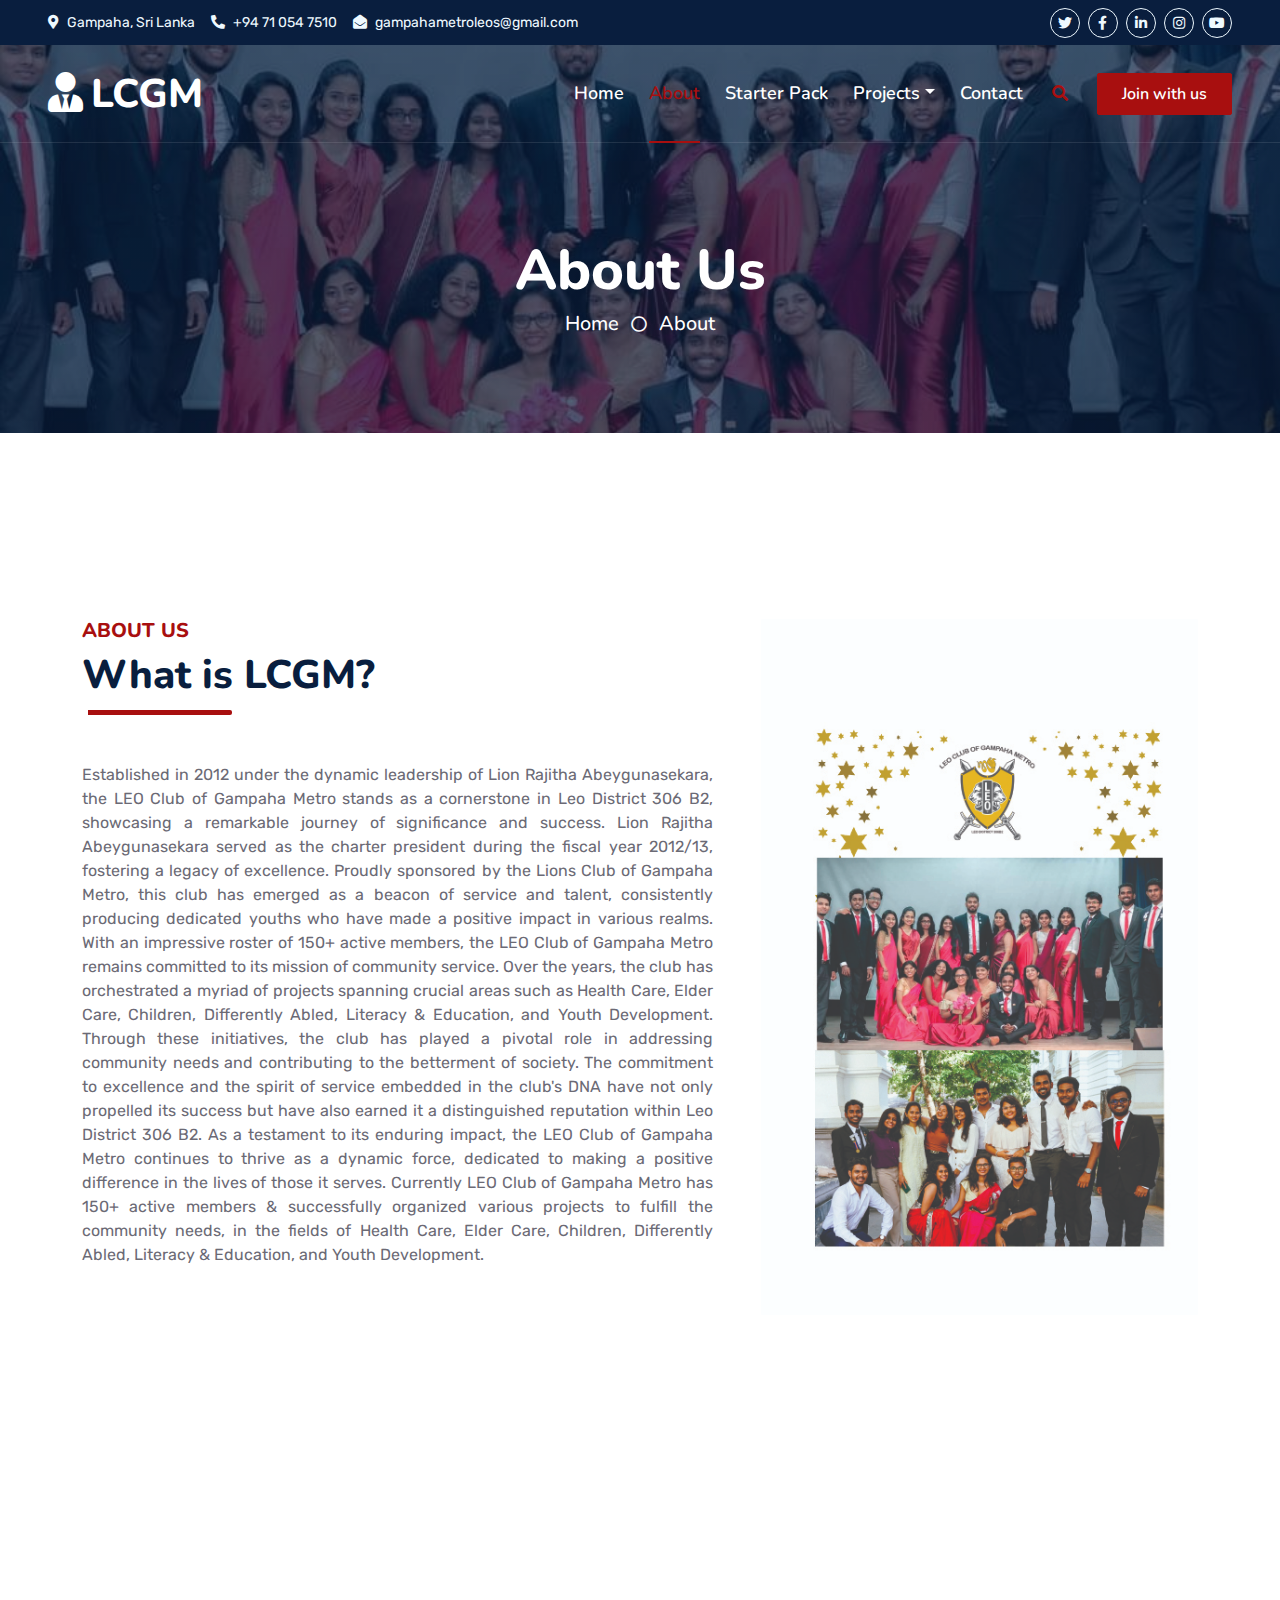
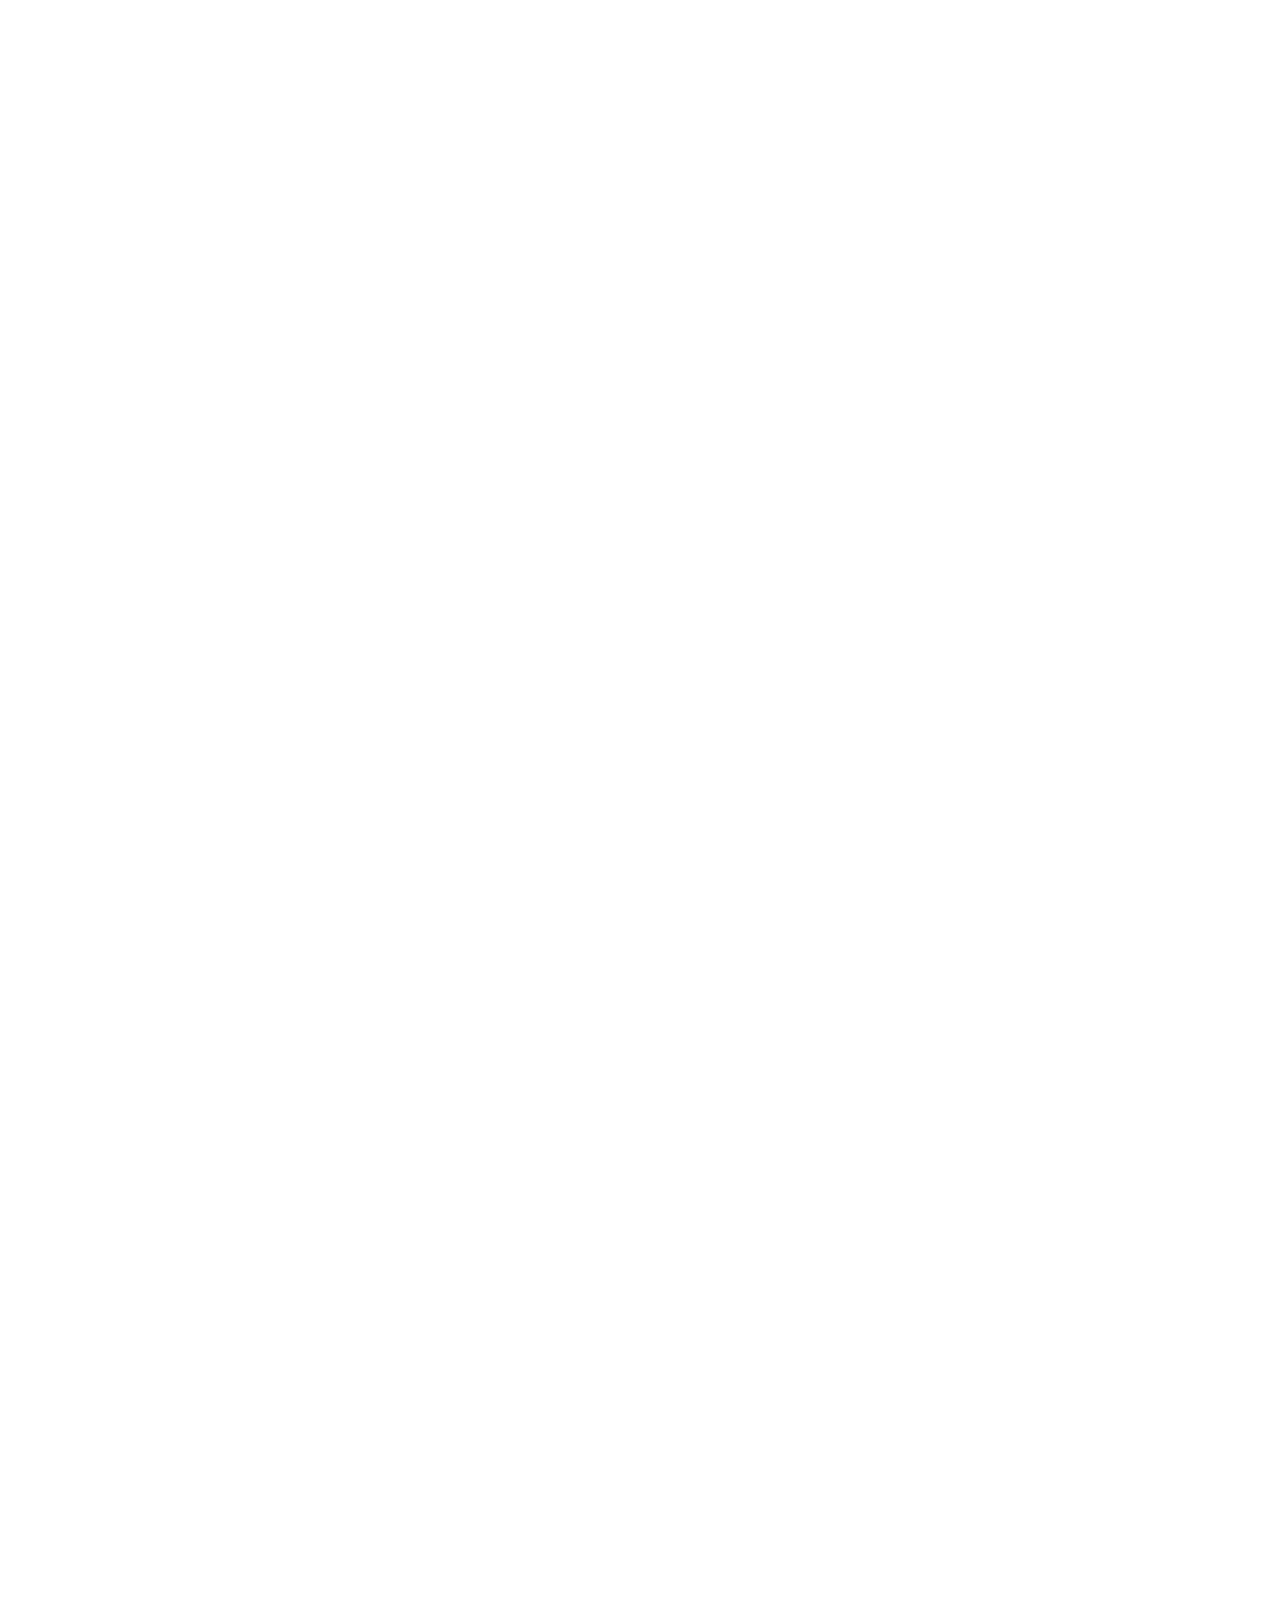
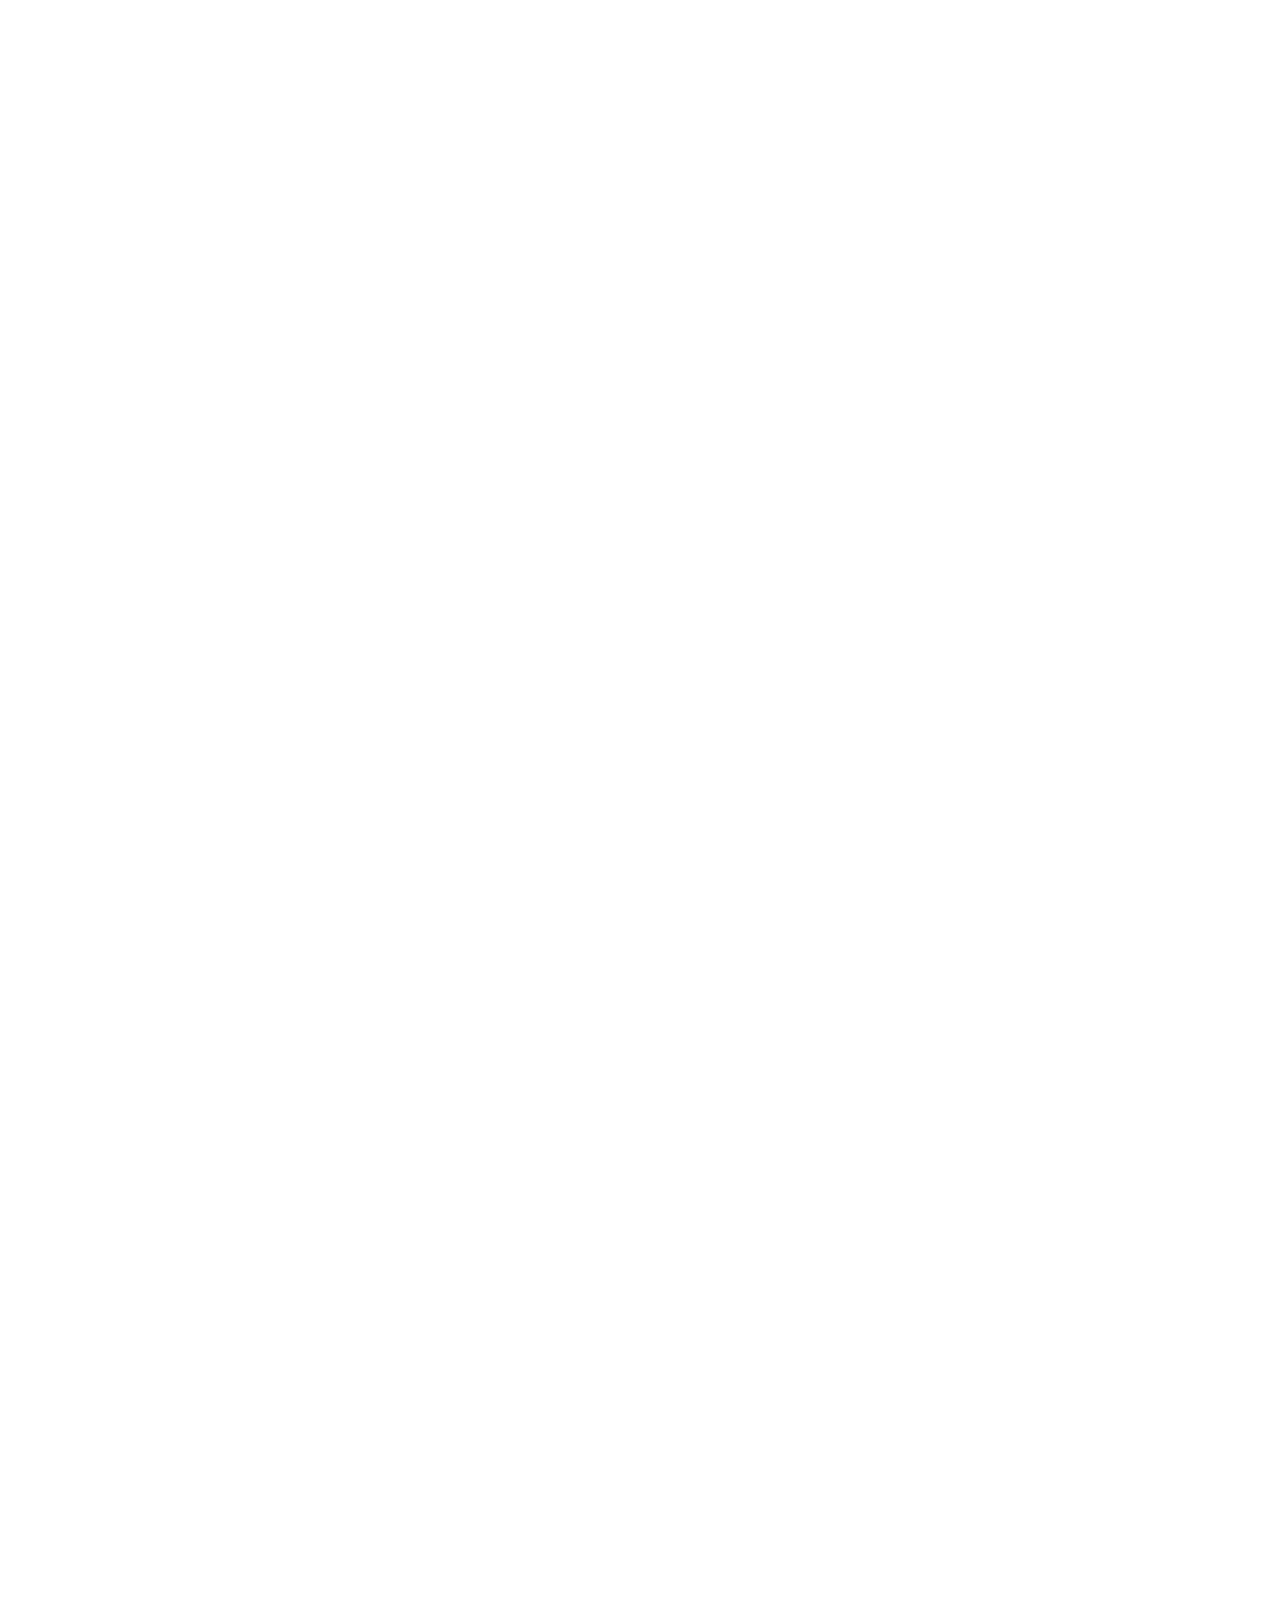
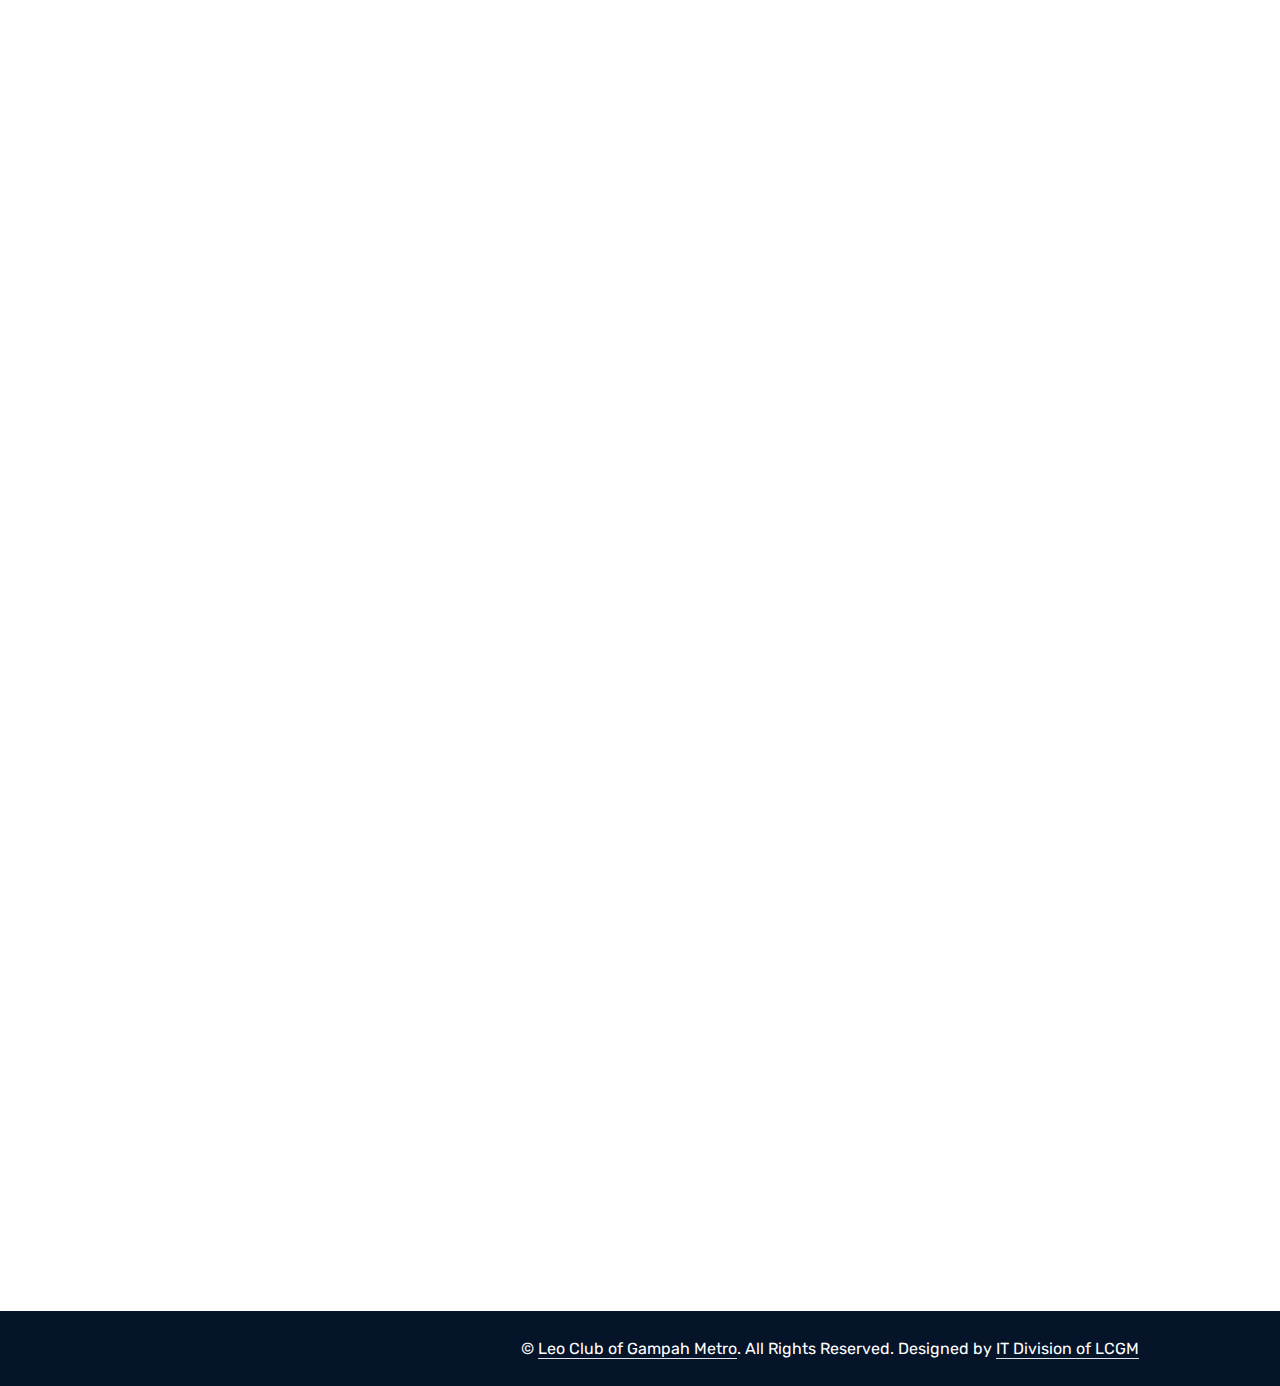
==== commit 0f6f4561: "Add files via upload" ====
--- a/about.html
+++ b/about.html
@@ -45,8 +45,8 @@
             <div class="col-lg-8 text-center text-lg-start mb-2 mb-lg-0">
                 <div class="d-inline-flex align-items-center" style="height: 45px;">
                     <small class="me-3 text-light"><i class="fa fa-map-marker-alt me-2"></i>Gampaha, Sri Lanka</small>
-                    <small class="me-3 text-light"><i class="fa fa-phone-alt me-2"></i>+012 345 6789</small>
-                    <small class="text-light"><i class="fa fa-envelope-open me-2"></i>info@example.com</small>
+                    <small class="me-3 text-light"><i class="fa fa-phone-alt me-2"></i>+94 71 054 7510</small>
+                    <small class="text-light"><i class="fa fa-envelope-open me-2"></i>gampahametroleos@gmail.com</small>
                 </div>
             </div>
             <div class="col-lg-4 text-center text-lg-end">
@@ -76,12 +76,12 @@
                 <div class="navbar-nav ms-auto py-0">
                     <a href="index.html" class="nav-item nav-link">Home</a>
                     <a href="about.html" class="nav-item nav-link active">About</a>
-                    <a href="service.html" class="nav-item nav-link">Sterter Pack</a>
+                    <a href="service.html" class="nav-item nav-link">Starter Pack</a>
                     <div class="nav-item dropdown">
                         <a href="#" class="nav-link dropdown-toggle" data-bs-toggle="dropdown">Projects</a>
                         <div class="dropdown-menu m-0">
                             <a href="blog.html" class="dropdown-item">Projects</a>
-                            <a href="detail.html" class="dropdown-item">On going Projects</a>
+                            <a href="#" class="dropdown-item">On going Projects</a>
                         </div>
                     </div>
                    <!--<div class="nav-item dropdown">
@@ -143,7 +143,7 @@
                         <h5 class="fw-bold text-primary text-uppercase">About Us</h5>
                         <h1 class="mb-0">What is LCGM?   </h1>
                     </div>
-                    <p class="mb-4">Established in 2012 under the dynamic leadership of Lion Rajitha Abeygunasekara, the LEO Club of Gampaha Metro stands as a cornerstone in Leo District 306 B2, showcasing a remarkable journey of significance and success. Lion Rajitha Abeygunasekara served as the charter president during the fiscal year 2012/13, fostering a legacy of excellence. Proudly sponsored by the Lions Club of Gampaha Metro, this club has emerged as a beacon of service and talent, consistently producing dedicated youths who have made a positive impact in various realms. With an impressive roster of 150+ active members, the LEO Club of Gampaha Metro remains committed to its mission of community service. Over the years, the club has orchestrated a myriad of projects spanning crucial areas such as Health Care, Elder Care, Children, Differently Abled, Literacy & Education, and Youth Development. Through these initiatives, the club has played a pivotal role in addressing community needs and contributing to the betterment of society. The commitment to excellence and the spirit of service embedded in the club's DNA have not only propelled its success but have also earned it a distinguished reputation within Leo District 306 B2. As a testament to its enduring impact, the LEO Club of Gampaha Metro continues to thrive as a dynamic force, dedicated to making a positive difference in the lives of those it serves. Currently LEO Club of Gampaha Metro has 150+ active members & successfully organized various projects to fulfill the community needs, in the fields of Health Care, Elder Care, Children, Differently Abled, Literacy & Education, and Youth Development.</p>
+                    <p class="mb-4" style="text-align: justify;">Established in 2012 under the dynamic leadership of Lion Rajitha Abeygunasekara, the LEO Club of Gampaha Metro stands as a cornerstone in Leo District 306 B2, showcasing a remarkable journey of significance and success. Lion Rajitha Abeygunasekara served as the charter president during the fiscal year 2012/13, fostering a legacy of excellence. Proudly sponsored by the Lions Club of Gampaha Metro, this club has emerged as a beacon of service and talent, consistently producing dedicated youths who have made a positive impact in various realms. With an impressive roster of 150+ active members, the LEO Club of Gampaha Metro remains committed to its mission of community service. Over the years, the club has orchestrated a myriad of projects spanning crucial areas such as Health Care, Elder Care, Children, Differently Abled, Literacy & Education, and Youth Development. Through these initiatives, the club has played a pivotal role in addressing community needs and contributing to the betterment of society. The commitment to excellence and the spirit of service embedded in the club's DNA have not only propelled its success but have also earned it a distinguished reputation within Leo District 306 B2. As a testament to its enduring impact, the LEO Club of Gampaha Metro continues to thrive as a dynamic force, dedicated to making a positive difference in the lives of those it serves. Currently LEO Club of Gampaha Metro has 150+ active members & successfully organized various projects to fulfill the community needs, in the fields of Health Care, Elder Care, Children, Differently Abled, Literacy & Education, and Youth Development.</p>
                    <!-- <div class="row g-0 mb-3">
                         <div class="col-sm-6 wow zoomIn" data-wow-delay="0.2s">
                             <h5 class="mb-3"><i class="fa fa-check text-primary me-3"></i>Award Winning</h5>
@@ -163,7 +163,7 @@
                             <h4 class="text-primary mb-0">+012 345 6789</h4>
                         </div>-->
                     </div>
-                    <a href="quote.html" class="btn btn-primary py-3 px-5 mt-3 wow zoomIn" data-wow-delay="0.9s">Request A Quote</a>
+                    <!--<a href="quote.html" class="btn btn-primary py-3 px-5 mt-3 wow zoomIn" data-wow-delay="0.9s">Request A Quote</a>-->
                 </div> 
                 <div class="col-lg-5" style="min-height: 500px;">
                     <div class="position-relative h-100">
@@ -174,6 +174,64 @@
         </div>
     </div> 
     <!-- About End -->
+
+    <div class="container-fluid py-5 wow fadeInUp" data-wow-delay="0.1s">
+        <div class="container py-5">
+            <div class="row g-5">
+                <div class="col-lg-7">
+                    <div class="section-title position-relative pb-3 mb-5">
+                        <h5 class="fw-bold text-primary text-uppercase">Message</h5>
+                        <h1 class="mb-0">Message from Club President   </h1>
+                    </div>
+                    <p class="mb-4" style="text-align: justify;">Dear Leo Members, <br> <br>
+
+                        It is both an honor and a privilege to address you as the Club President for the fiscal year 2023/24. The legacy of excellence that Leo Club of Gampaha Metro has upheld over the years is a witness to our dedication and commitment to service.
+                        
+                        While building upon the solid foundation of past administrations, in the year ahead, my primary focus will be the betterment of our society through impactful service initiatives and the growth of our members as compassionate leaders. I am determined to lead our club in executing service projects that make a meaningful difference in the lives of those we serve.
+                        
+                        Equally important is the cultivation of leadership qualities and personal growth among our members. Furthermore, I firmly believe that a strong club is built on strong individuals. Thus, my vision includes nurturing the leadership potential within each of you and promoting personal growth.
+                        
+                        As we embark on this journey together, let us remember the power of unity, compassion, and dedication. Together, we will amplify the reach of our service, create lasting memories, and leave an indelible mark on our community. I am eager to work hand in hand with you all to make this year a remarkable chapter in the history of Leo Club of Gampaha Metro.
+                        <br> <br>
+                        Yours in Leoism, <br>
+                        
+                        Leo Nimasha Jayakody FLM<br>
+                        
+                        Club President 2023/24</p>
+                   <!-- <div class="row g-0 mb-3">
+                        <div class="col-sm-6 wow zoomIn" data-wow-delay="0.2s">
+                            <h5 class="mb-3"><i class="fa fa-check text-primary me-3"></i>Award Winning</h5>
+                            <h5 class="mb-3"><i class="fa fa-check text-primary me-3"></i>Professional Staff</h5>
+                        </div>
+                        <div class="col-sm-6 wow zoomIn" data-wow-delay="0.4s">
+                            <h5 class="mb-3"><i class="fa fa-check text-primary me-3"></i>24/7 Support</h5>
+                            <h5 class="mb-3"><i class="fa fa-check text-primary me-3"></i>Fair Prices</h5>
+                        </div>
+                    </div> -->
+                    <div class="d-flex align-items-center mb-4 wow fadeIn" data-wow-delay="0.6s">
+                       <!-- <div class="bg-primary d-flex align-items-center justify-content-center rounded" style="width: 60px; height: 60px;">
+                            <i class="fa fa-phone-alt text-white"></i>
+                        </div>
+                        <div class="ps-4">
+                            <h5 class="mb-2">Call to ask any question</h5>
+                            <h4 class="text-primary mb-0">+012 345 6789</h4>
+                        </div>-->
+                    </div>
+                    <!--<a href="quote.html" class="btn btn-primary py-3 px-5 mt-3 wow zoomIn" data-wow-delay="0.9s">Request A Quote</a>-->
+                </div> 
+                <div class="col-lg-5" style="min-height: 500px;">
+                    <div class="position-relative h-100">
+                        <img class="position-absolute w-100 h-100 rounded wow zoomIn" data-wow-delay="0.9s" src="img/President.jpg" style="object-fit: cover;">
+                    </div>
+                </div>
+            </div>
+        </div>
+    </div> 
+
+
+
+
+
 
  <!-- Team Start -->
  <div class="container-fluid py-5 wow fadeInUp" data-wow-delay="0.1s">
@@ -520,11 +578,11 @@
                         </div>
                         <div class="d-flex mb-2">
                             <i class="bi bi-envelope-open text-primary me-2"></i>
-                            <p class="mb-0">info@example.com</p>
+                            <p class="mb-0">gampahametroleos@gmail.com</p>
                         </div>
                         <div class="d-flex mb-2">
                             <i class="bi bi-telephone text-primary me-2"></i>
-                            <p class="mb-0">+012 345 67890</p>
+                            <p class="mb-0">+94 71 054 7510</p>
                         </div>
                         <div class="d-flex mt-4">
                             <a class="btn btn-primary btn-square me-2" href="#"><i class="fab fa-twitter fw-normal"></i></a>
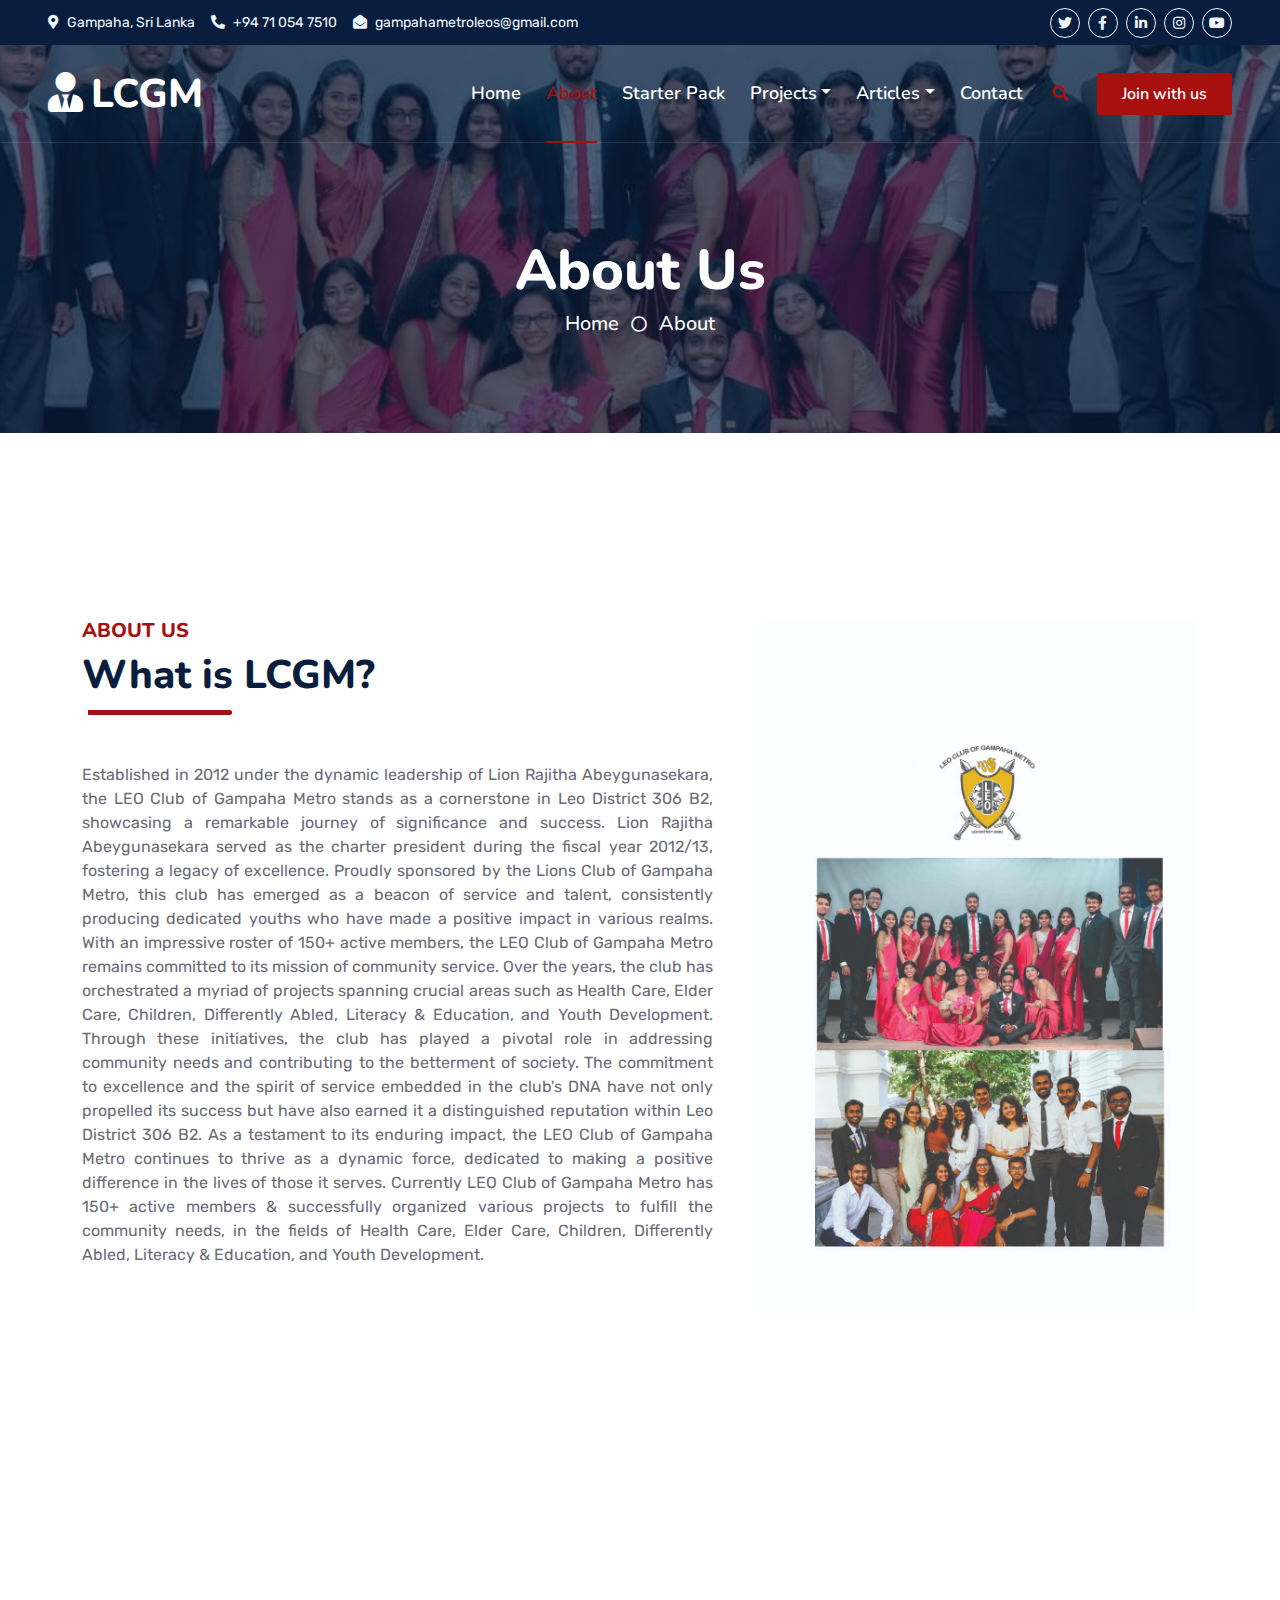
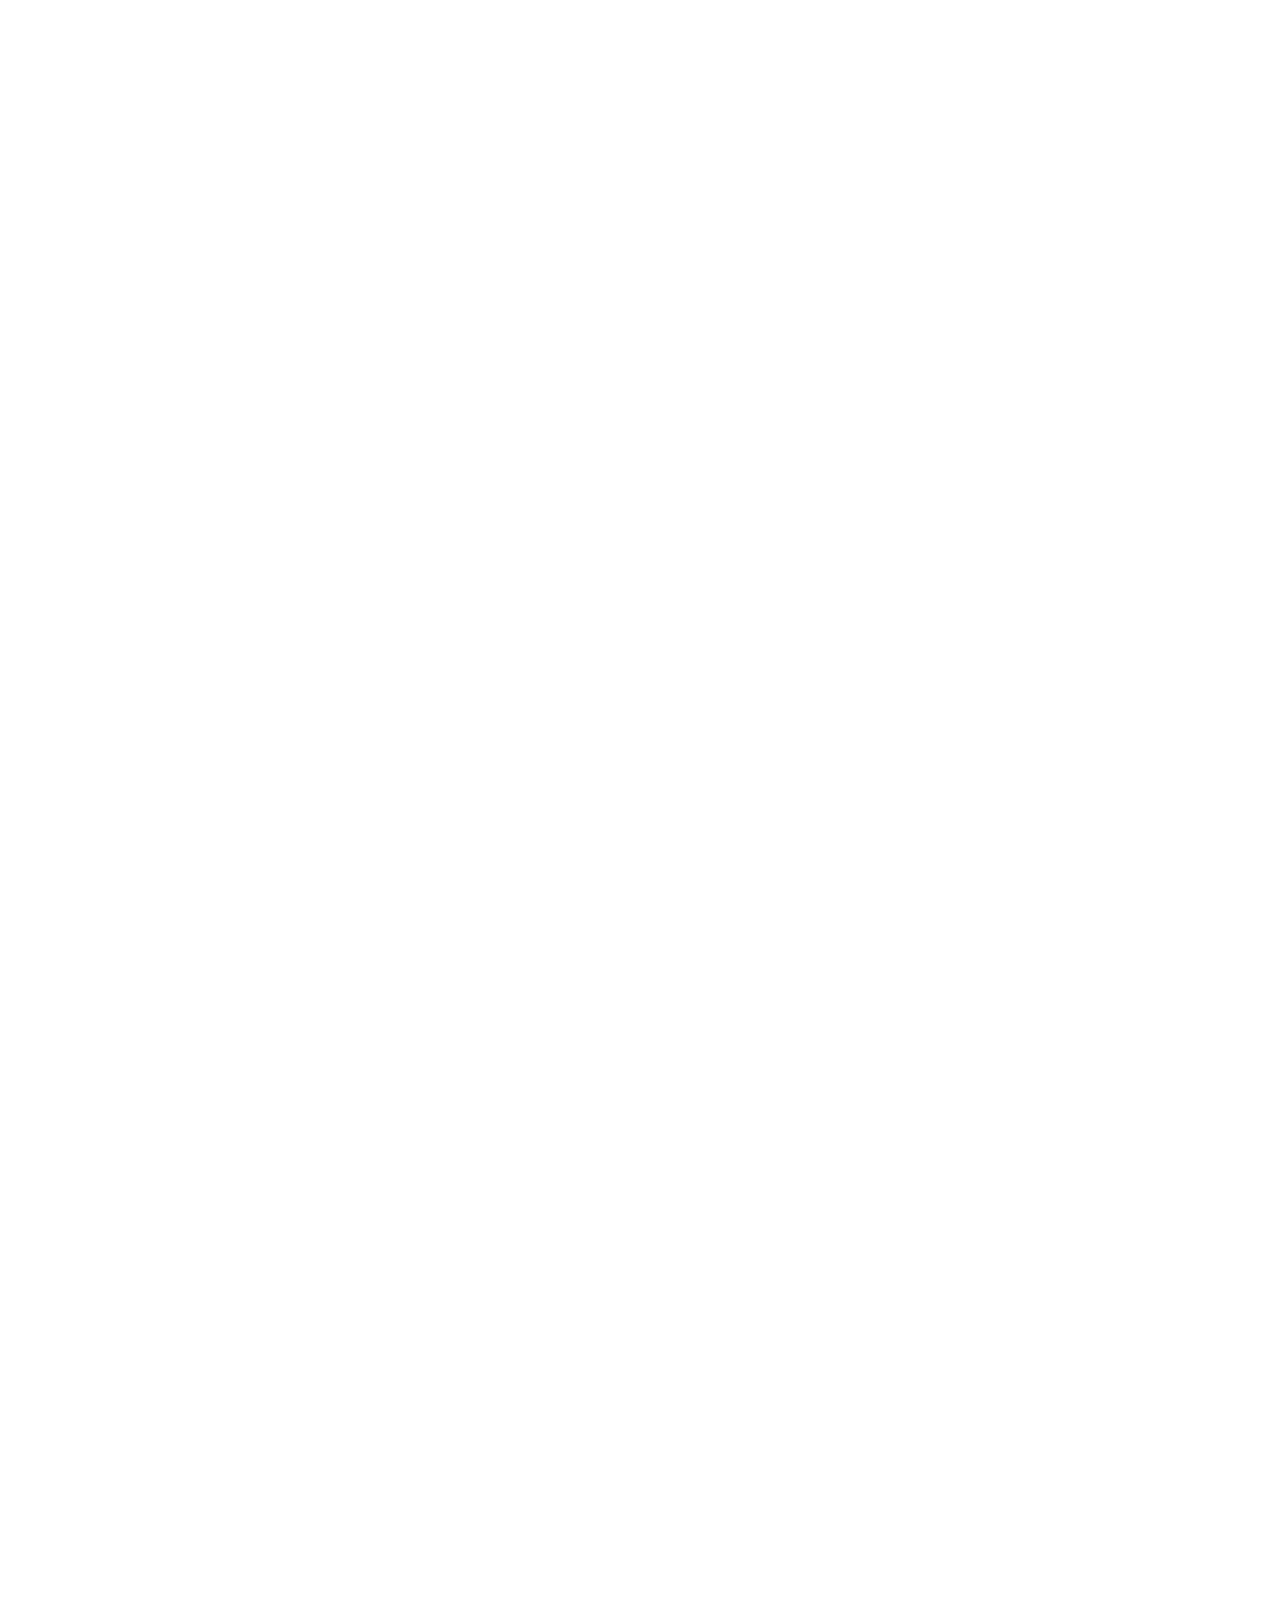
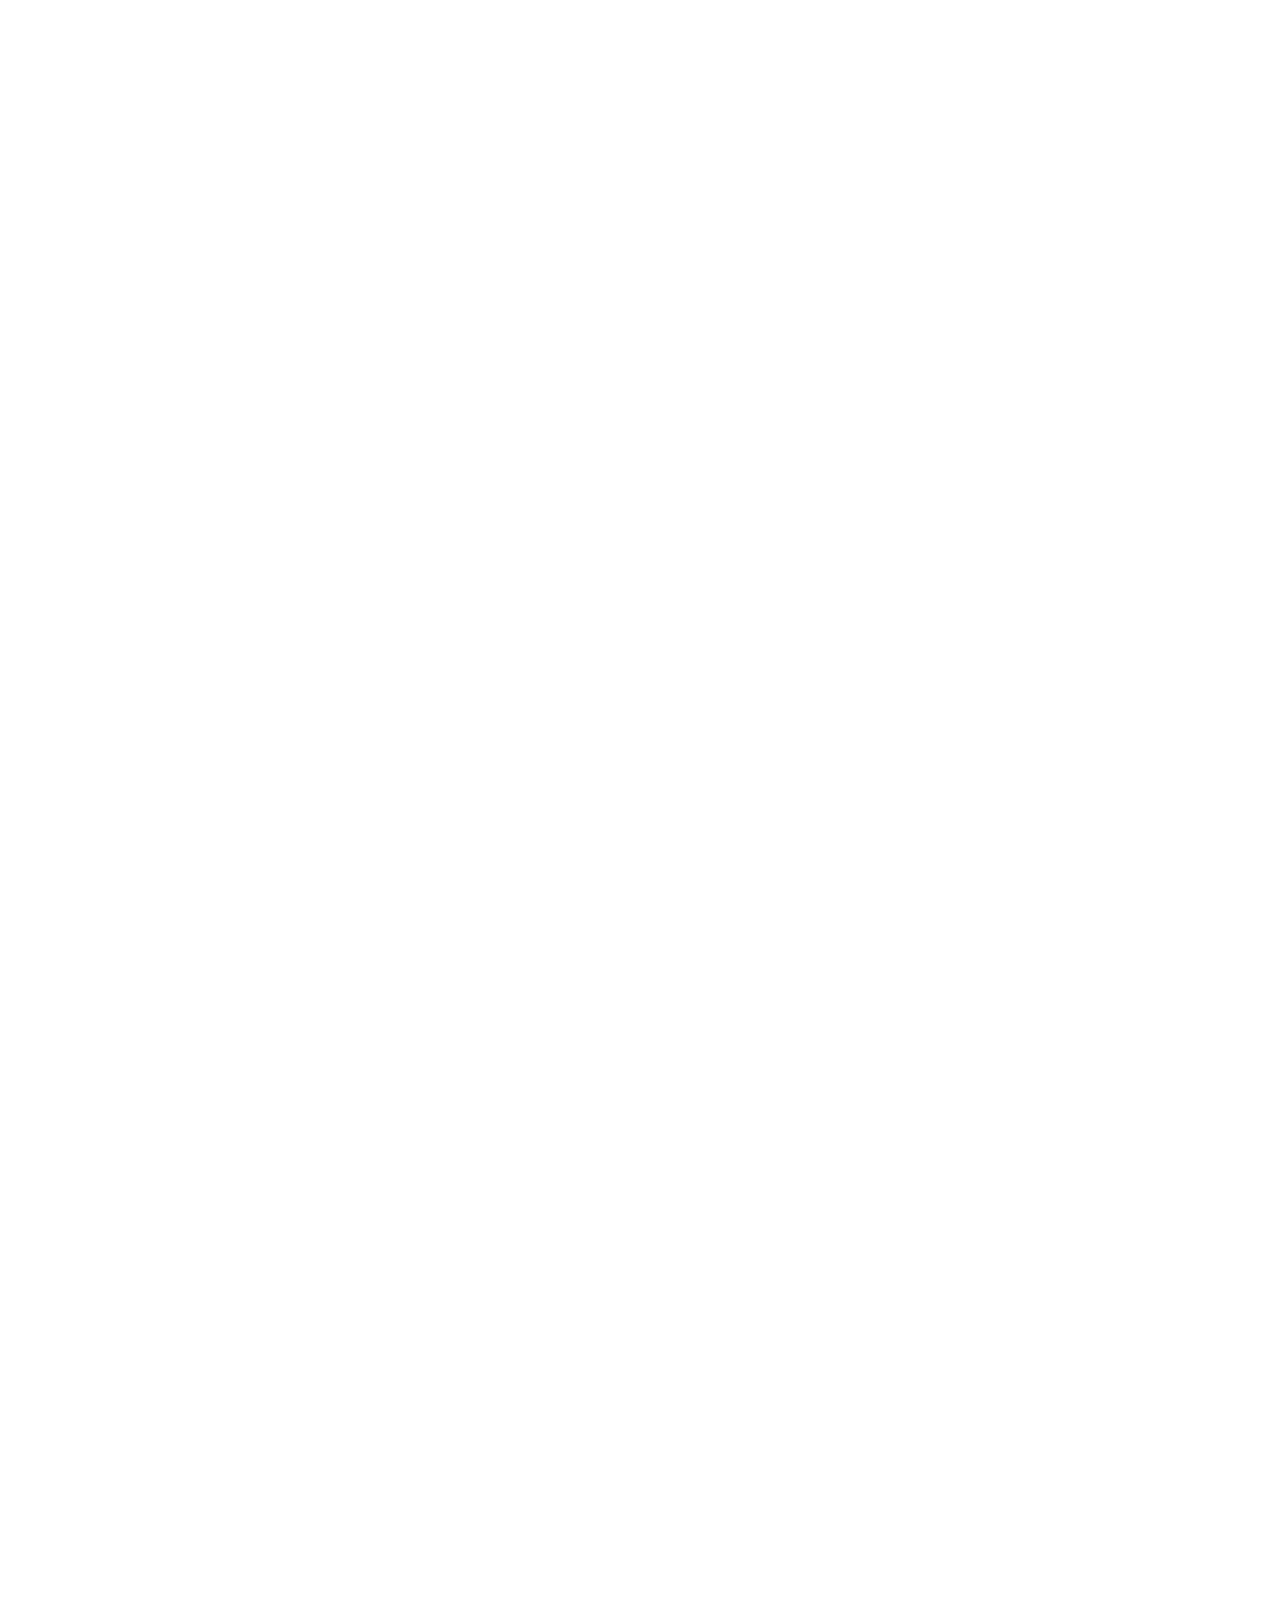
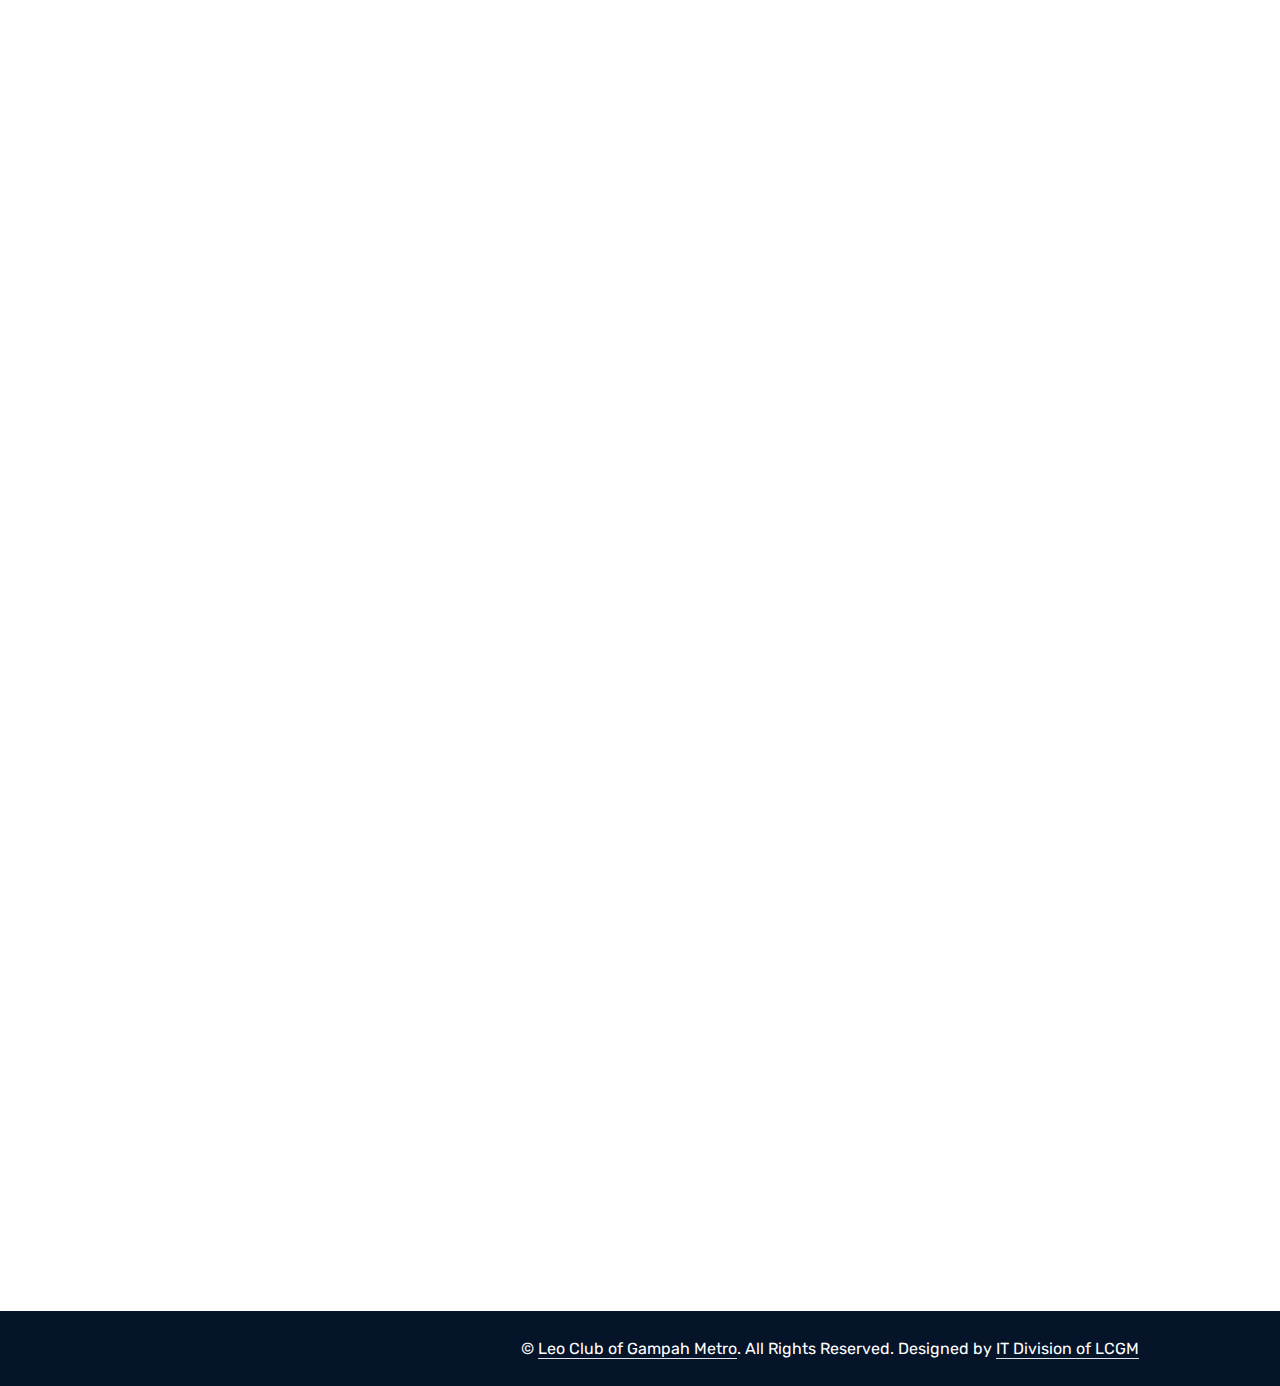
==== commit f2a57c93: "Add files via upload" ====
--- a/about.html
+++ b/about.html
@@ -3,7 +3,7 @@
 
 <head>
     <meta charset="utf-8">
-    <title>Startup - Startup Website Template</title>
+    <title>Leo Club of Gampaha Metro</title>
     <meta content="width=device-width, initial-scale=1.0" name="viewport">
     <meta content="Free HTML Templates" name="keywords">
     <meta content="Free HTML Templates" name="description">
@@ -51,11 +51,11 @@
             </div>
             <div class="col-lg-4 text-center text-lg-end">
                 <div class="d-inline-flex align-items-center" style="height: 45px;">
-                    <a class="btn btn-sm btn-outline-light btn-sm-square rounded-circle me-2" href=""><i class="fab fa-twitter fw-normal"></i></a>
-                    <a class="btn btn-sm btn-outline-light btn-sm-square rounded-circle me-2" href=""><i class="fab fa-facebook-f fw-normal"></i></a>
-                    <a class="btn btn-sm btn-outline-light btn-sm-square rounded-circle me-2" href=""><i class="fab fa-linkedin-in fw-normal"></i></a>
-                    <a class="btn btn-sm btn-outline-light btn-sm-square rounded-circle me-2" href=""><i class="fab fa-instagram fw-normal"></i></a>
-                    <a class="btn btn-sm btn-outline-light btn-sm-square rounded-circle" href=""><i class="fab fa-youtube fw-normal"></i></a>
+                    <a class="btn btn-sm btn-outline-light btn-sm-square rounded-circle me-2" href="https://twitter.com/LeoGampahaMetro?t=Y7Jq_QOmwOKsaofKnwrQxg&s=09"><i class="fab fa-twitter fw-normal"></i></a>
+                    <a class="btn btn-sm btn-outline-light btn-sm-square rounded-circle me-2" href="https://bit.ly/LeoClubofGampahaMetroFB"><i class="fab fa-facebook-f fw-normal"></i></a>
+                    <a class="btn btn-sm btn-outline-light btn-sm-square rounded-circle me-2" href="https://linkedin.com/in/leo-club-of-gampaha-metro-5b0b421bb"><i class="fab fa-linkedin-in fw-normal"></i></a>
+                    <a class="btn btn-sm btn-outline-light btn-sm-square rounded-circle me-2" href="https://www.instagram.com/leos_of_gampaha_metro?igsh=cnB6ZmFnMThoOGFi&utm_source=qr"><i class="fab fa-instagram fw-normal"></i></a>
+                    <a class="btn btn-sm btn-outline-light btn-sm-square rounded-circle" href="https://www.youtube.com/@VoiceofLeos"><i class="fab fa-youtube fw-normal"></i></a>
                 </div>
             </div>
         </div>
@@ -80,8 +80,17 @@
                     <div class="nav-item dropdown">
                         <a href="#" class="nav-link dropdown-toggle" data-bs-toggle="dropdown">Projects</a>
                         <div class="dropdown-menu m-0">
-                            <a href="blog.html" class="dropdown-item">Projects</a>
+                            <a href="blog.html" class="dropdown-item">Projects 23/24</a>
                             <a href="#" class="dropdown-item">On going Projects</a>
+                            <a href="recap.html" class="dropdown-item">Recap 22/23</a>
+                            <a href="lightographia.html" class="dropdown-item">Lightographia</a>
+                        </div>
+                    </div>
+                    <div class="nav-item dropdown">
+                        <a href="#" class="nav-link dropdown-toggle" data-bs-toggle="dropdown">Articles</a>
+                        <div class="dropdown-menu m-0">
+                            <a href="https://www.voiceofnexus.org/" class="dropdown-item">Blog</a>
+                            <a href="#" class="dropdown-item">Newsletter</a>
                         </div>
                     </div>
                    <!--<div class="nav-item dropdown">
@@ -548,8 +557,8 @@
     <!-- Vendor End -->
     
 
-  <!-- Footer Start -->
-  <div class="container-fluid bg-dark text-light mt-5 wow fadeInUp" data-wow-delay="0.1s">
+ <!-- Footer Start -->
+ <div class="container-fluid bg-dark text-light mt-5 wow fadeInUp" data-wow-delay="0.1s">
     <div class="container">
         <div class="row gx-5">
             <div class="col-lg-4 col-md-6 footer-about">
@@ -585,10 +594,10 @@
                             <p class="mb-0">+94 71 054 7510</p>
                         </div>
                         <div class="d-flex mt-4">
-                            <a class="btn btn-primary btn-square me-2" href="#"><i class="fab fa-twitter fw-normal"></i></a>
-                            <a class="btn btn-primary btn-square me-2" href="#"><i class="fab fa-facebook-f fw-normal"></i></a>
-                            <a class="btn btn-primary btn-square me-2" href="#"><i class="fab fa-linkedin-in fw-normal"></i></a>
-                            <a class="btn btn-primary btn-square" href="#"><i class="fab fa-instagram fw-normal"></i></a>
+                            <a class="btn btn-primary btn-square me-2" href="https://twitter.com/LeoGampahaMetro?t=Y7Jq_QOmwOKsaofKnwrQxg&s=09"><i class="fab fa-twitter fw-normal"></i></a>
+                            <a class="btn btn-primary btn-square me-2" href="https://bit.ly/LeoClubofGampahaMetroFB"><i class="fab fa-facebook-f fw-normal"></i></a>
+                            <a class="btn btn-primary btn-square me-2" href="https://linkedin.com/in/leo-club-of-gampaha-metro-5b0b421bb"><i class="fab fa-linkedin-in fw-normal"></i></a>
+                            <a class="btn btn-primary btn-square" href="https://www.instagram.com/leos_of_gampaha_metro?igsh=cnB6ZmFnMThoOGFi&utm_source=qr"><i class="fab fa-instagram fw-normal"></i></a>
                         </div>
                     </div>
                     <div class="col-lg-4 col-md-12 pt-0 pt-lg-5 mb-5">
@@ -596,12 +605,12 @@
                             <h3 class="text-light mb-0">Quick Links</h3>
                         </div>
                         <div class="link-animated d-flex flex-column justify-content-start">
-                            <a class="text-light mb-2" href="#"><i class="bi bi-arrow-right text-primary me-2"></i>Home</a>
-                            <a class="text-light mb-2" href="#"><i class="bi bi-arrow-right text-primary me-2"></i>About Us</a>
-                            <a class="text-light mb-2" href="#"><i class="bi bi-arrow-right text-primary me-2"></i>Starter Pack</a>
+                            <a class="text-light mb-2" href="index.html"><i class="bi bi-arrow-right text-primary me-2"></i>Home</a>
+                            <a class="text-light mb-2" href="about.html"><i class="bi bi-arrow-right text-primary me-2"></i>About Us</a>
+                            <a class="text-light mb-2" href="service.html"><i class="bi bi-arrow-right text-primary me-2"></i>Starter Pack</a>
                            <!-- <a class="text-light mb-2" href="#"><i class="bi bi-arrow-right text-primary me-2"></i>Meet The Team</a> -->
-                            <a class="text-light mb-2" href="#"><i class="bi bi-arrow-right text-primary me-2"></i>Projects</a>
-                            <a class="text-light" href="#"><i class="bi bi-arrow-right text-primary me-2"></i>Contact Us</a>
+                            <a class="text-light mb-2" href="blog.html"><i class="bi bi-arrow-right text-primary me-2"></i>Projects</a>
+                            <a class="text-light" href="contact.html"><i class="bi bi-arrow-right text-primary me-2"></i>Contact Us</a>
                         </div>
                     </div>
                     <div class="col-lg-4 col-md-12 pt-0 pt-lg-5 mb-5">
@@ -609,12 +618,12 @@
                             <h3 class="text-light mb-0">Popular Links</h3>
                         </div>
                         <div class="link-animated d-flex flex-column justify-content-start">
-                            <a class="text-light mb-2" href="#"><i class="bi bi-arrow-right text-primary me-2"></i>Home</a>
-                            <a class="text-light mb-2" href="#"><i class="bi bi-arrow-right text-primary me-2"></i>About Us</a>
-                            <a class="text-light mb-2" href="#"><i class="bi bi-arrow-right text-primary me-2"></i>Starter Pack</a>
+                            <a class="text-light mb-2" href="index.html"><i class="bi bi-arrow-right text-primary me-2"></i>Home</a>
+                            <a class="text-light mb-2" href="about.html"><i class="bi bi-arrow-right text-primary me-2"></i>About Us</a>
+                            <a class="text-light mb-2" href="service.html"><i class="bi bi-arrow-right text-primary me-2"></i>Starter Pack</a>
                            <!-- <a class="text-light mb-2" href="#"><i class="bi bi-arrow-right text-primary me-2"></i>Meet The Team</a> -->
-                            <a class="text-light mb-2" href="#"><i class="bi bi-arrow-right text-primary me-2"></i>Projects</a>
-                            <a class="text-light" href="#"><i class="bi bi-arrow-right text-primary me-2"></i>Contact Us</a>
+                            <a class="text-light mb-2" href="blog.html"><i class="bi bi-arrow-right text-primary me-2"></i>Projects</a>
+                           <!-- <a class="text-light" href="#"><i class="bi bi-arrow-right text-primary me-2"></i>Contact Us</a> -->
                         </div>
                     </div>
                 </div>
@@ -629,7 +638,7 @@
                 <div class="d-flex align-items-center justify-content-center" style="height: 75px;">
                     <p class="mb-0">&copy; <a class="text-white border-bottom" href="#">Leo Club of Gampah Metro</a>. All Rights Reserved. 
                     
-                    <!--/*** This template is free as long as you keep the footer author’s credit link/attribution link/backlink. If you'd like to use the template without the footer author’s credit link/attribution link/backlink, you can purchase the Credit Removal License from "https://htmlcodex.com/credit-removal". Thank you for your support. ***/-->
+                
                     Designed by <a class="text-white border-bottom" href="">IT Division of LCGM</a></p>
                 </div>
             </div>
